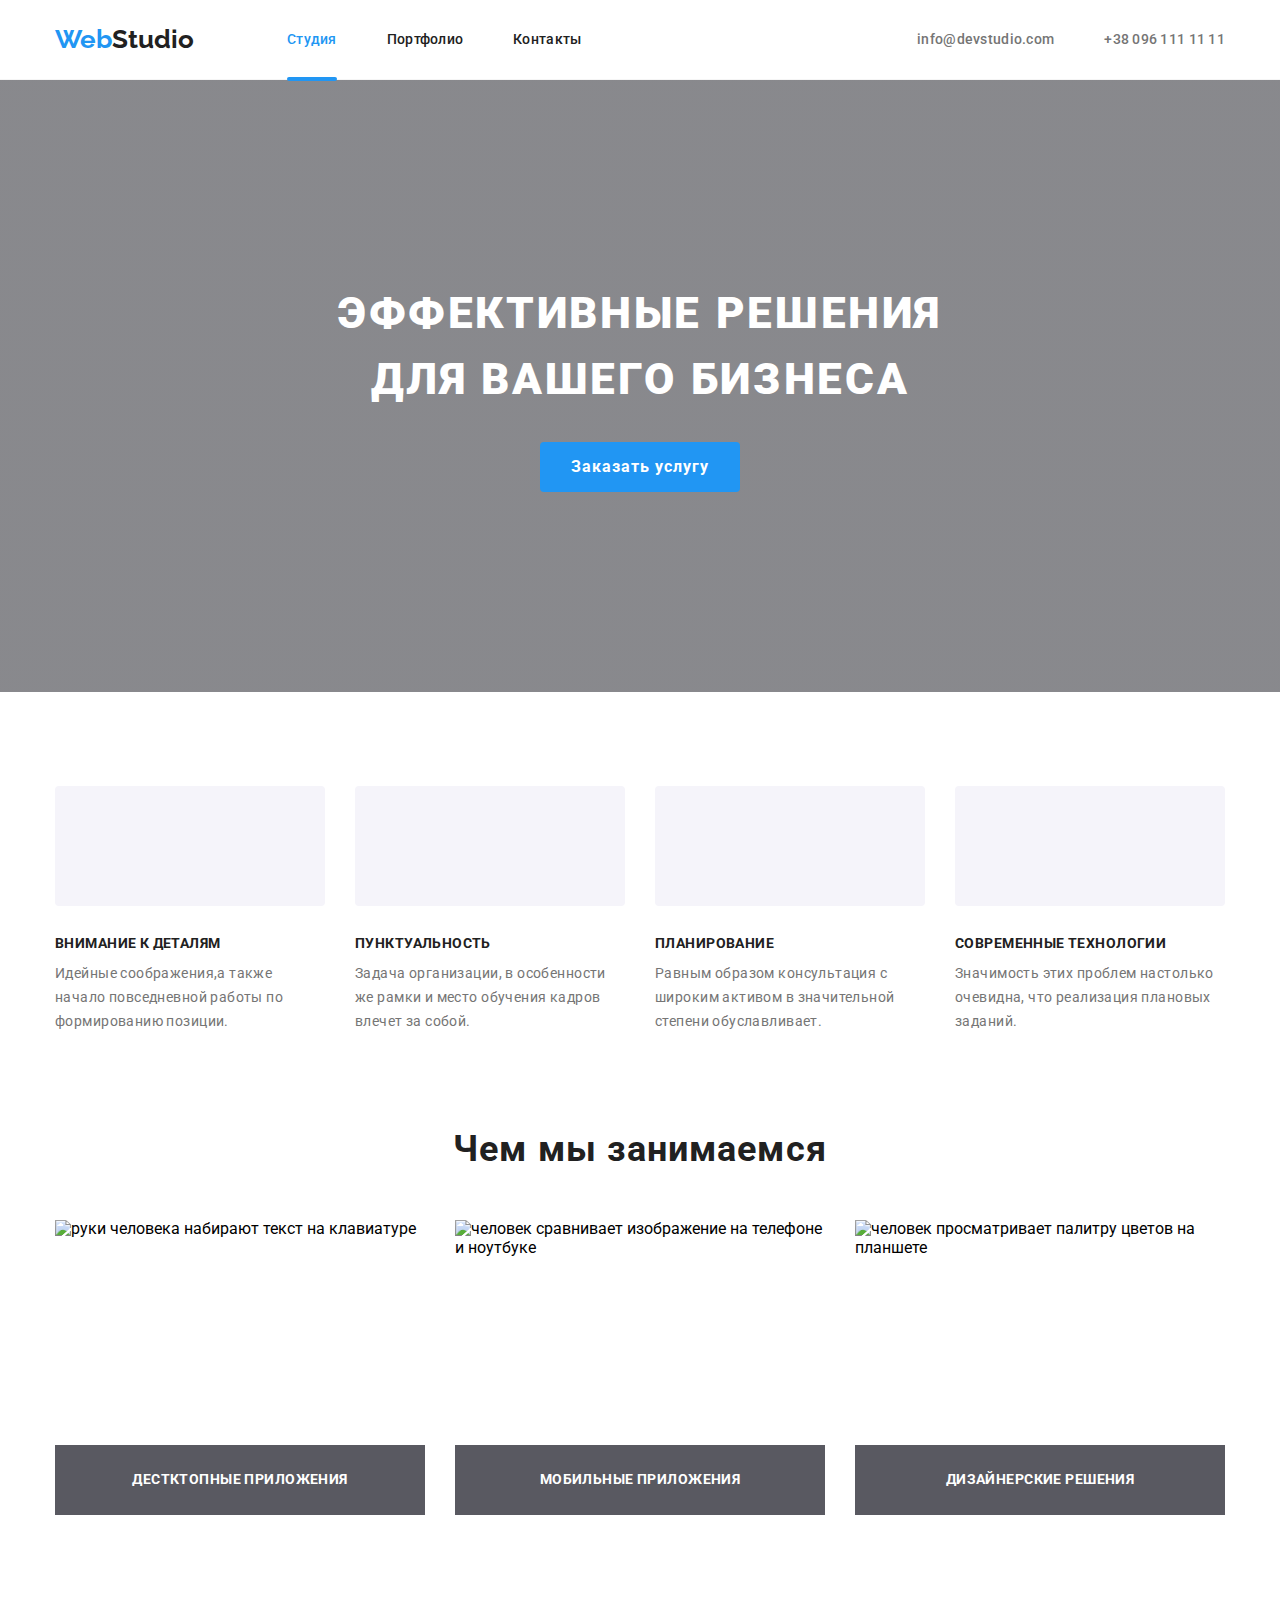
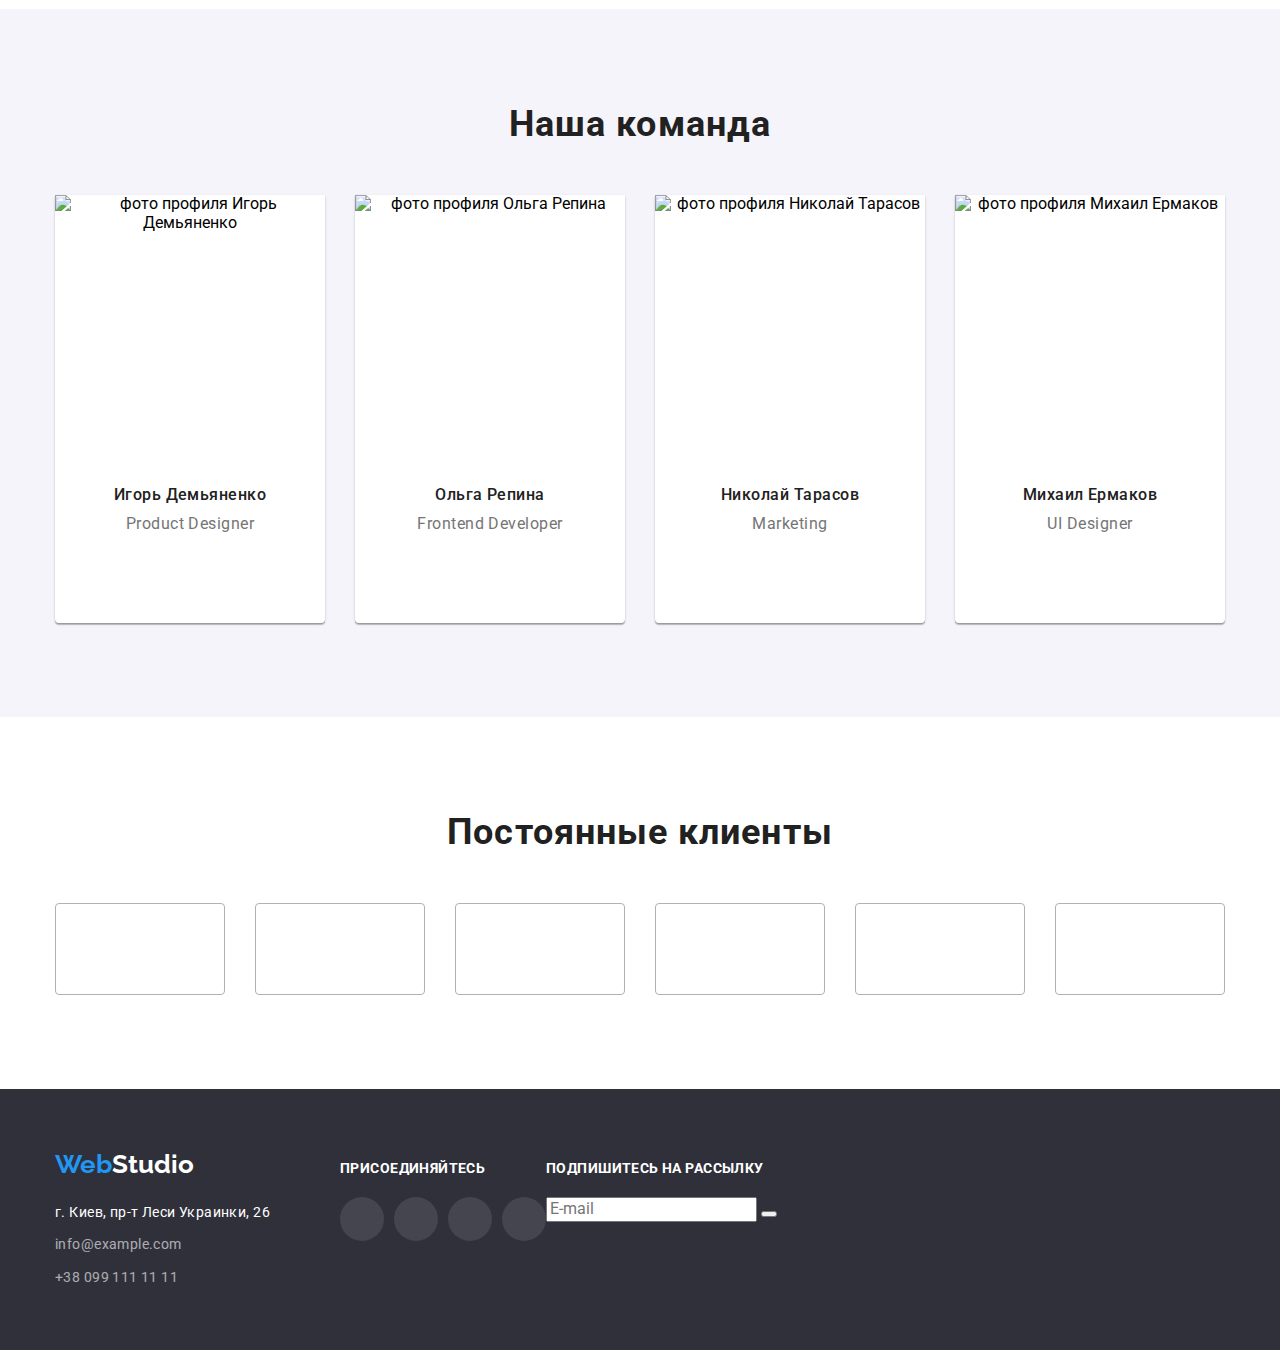
==== index.html @ eb4921fe "Update index & portfolio regarding mentors remarks" ====
<!DOCTYPE html>
<html lang="ru">
  <head>
    <meta charset="UTF-8" />
    <meta http-equiv="X-UA-Compatible" content="IE=edge" />
    <meta name="viewport" content="width=device-width, initial-scale=1.0" />
    <title>WebStudio</title>
    <link rel="preconnect" href="https://fonts.googleapis.com" />
    <link rel="preconnect" href="https://fonts.gstatic.com" crossorigin />
    <link
      href="https://fonts.googleapis.com/css2?family=Raleway:wght@700&family=Roboto:wght@400;500;700;900&display=swap"
      rel="stylesheet"
    />
    <link
      rel="stylesheet"
      href="https://cdn.jsdelivr.net/npm/modern-normalize@1.1.0/modern-normalize.min.css"
    />
    <link rel="stylesheet" href="./css/styles.css" />
  </head>
  <body>
    <header class="page-header">
      <div class="container page-header-container">
        <nav class="page-nav">
          <a class="link logo" href="" lang="en"> <span class="logo-part">Web</span>Studio</a>
          <ul class="list menu">
            <li class="menu-item">
              <a class="link menu-link menu-link-current" href="./index.html">Студия</a>
            </li>
            <li class="menu-item">
              <a class="link menu-link" href="./portfolio.html">Портфолио</a>
            </li>
            <li class="menu-item">
              <a class="link menu-link" href="#contacts">Контакты</a>
            </li>
          </ul>
        </nav>
        <ul class="list contact-header">
          <li class="contact-item-list">
            <a class="link contact-item" href="mailto:info@devstudio.com">
              <svg class="contact-item-icon" width="16" height="12">
                <use href="./images/sprite.svg#icon-envelope"></use>
              </svg>
              info@devstudio.com
            </a>
          </li>
          <li class="contact-item-list">
            <a class="link contact-item" href="tel:+380961111111">
              <svg class="contact-item-icon" width="10" height="16">
                <use href="./images/sprite.svg#icon-smartphone"></use>
              </svg>
              +38 096 111 11 11
            </a>
          </li>
        </ul>
      </div>
    </header>
    <main>
      <!--=====================HERO section=================================== -->
      <section class="hero-section">
        <div class="container">
          <h1 class="page-title">Эффективные решения для вашего бизнеса</h1>
          <button class="hero-button" type="button" data-modal-open>Заказать услугу</button>
        </div>
      </section>
      <!--================= advantages section =============================== -->
      <section class="advantages-section section" id="studio">
        <div class="container">
          <h2 lang="uk" class="visually-hidden">Наші переваги</h2>
          <ul class="advantages-list list">
            <li class="advantages-item">
              <div class="advantages-item-container">
                <svg class="advantages-item-icon">
                  <use href="./images/sprite.svg#icon-antenna-1"></use>
                </svg>
              </div>
              <h3 class="advantages-name">Внимание к деталям</h3>
              <p class="advantages-descrp">
                Идейные соображения,а также начало повседневной работы по формированию позиции.
              </p>
            </li>
            <li class="advantages-item">
              <div class="advantages-item-container">
                <svg class="advantages-item-icon">
                  <use href="./images/sprite.svg#icon-clock-1"></use>
                </svg>
              </div>
              <h3 class="advantages-name">Пунктуальность</h3>
              <p class="advantages-descrp">
                Задача организации, в особенности же рамки и место обучения кадров влечет за собой.
              </p>
            </li>
            <li class="advantages-item">
              <div class="advantages-item-container">
                <svg class="advantages-item-icon">
                  <use href="./images/sprite.svg#icon-diagram-1"></use>
                </svg>
              </div>
              <h3 class="advantages-name">Планирование</h3>
              <p class="advantages-descrp">
                Равным образом консультация с широким активом в значительной степени обуславливает.
              </p>
            </li>
            <li class="advantages-item">
              <div class="advantages-item-container">
                <svg class="advantages-item-icon">
                  <use href="./images/sprite.svg#icon-astronaut-1"></use>
                </svg>
              </div>
              <h3 class="advantages-name">Современные технологии</h3>
              <p class="advantages-descrp">
                Значимость этих проблем настолько очевидна, что реализация плановых заданий.
              </p>
            </li>
          </ul>
        </div>
      </section>
      <!--============================= occupation section ===========================-->
      <section class="occupation-section">
        <div class="container">
          <h2 class="subtitle">Чем мы занимаемся</h2>
          <ul class="occupation-list list">
            <li class="occupation-item">
              <img
                class="occupation-img"
                src="./images/img-1.jpg"
                alt="руки человека набирают текст на клавиатуре"
                width="370"
                height="295"
              />
              <h3 class="occupation-name">дестктопные приложения</h3>
            </li>
            <li class="occupation-item">
              <img
                class="occupation-img"
                src="./images/img-2.jpg"
                alt="человек сравнивает изображение на телефоне и ноутбуке"
                width="370"
                height="295"
              />
              <h3 class="occupation-name">мобильные приложения</h3>
            </li>
            <li class="occupation-item">
              <img
                class="occupation-img"
                src="./images/img-3.jpg"
                alt="человек просматривает палитру цветов на планшете"
                width="370"
                height="295"
              />
              <h3 class="occupation-name">дизайнерские решения</h3>
            </li>
          </ul>
        </div>
      </section>
      <!--==============================team section ==============================-->
      <section class="team-section section">
        <div class="container">
          <h2 class="subtitle">Наша команда</h2>
          <ul class="team-list list">
            <li class="team-item">
              <img
                class="team-image"
                src="./images/igor_demyanenko_profile_photo.jpg"
                alt="фото профиля Игорь Демьяненко"
                width="270"
                height="260"
              />
              <div class="subtitle-container">
                <h3 class="colleagues-name">Игорь Демьяненко</h3>
                <p class="card-title" lang="en">Product Designer</p>
                <ul class="social-list list">
                  <li class="social-list-item">
                    <a href="" class="social-list-link">
                      <svg class="social-list-icon">
                        <use href="./images/sprite.svg#icon-instagram"></use>
                      </svg>
                    </a>
                  </li>
                  <li class="social-list-item">
                    <a href="" class="social-list-link">
                      <svg class="social-list-icon">
                        <use href="./images/sprite.svg#icon-twitter"></use>
                      </svg>
                    </a>
                  </li>
                  <li class="social-list-item">
                    <a href="" class="social-list-link">
                      <svg class="social-list-icon">
                        <use href="./images/sprite.svg#icon-facebook"></use>
                      </svg>
                    </a>
                  </li>
                  <li class="social-list-item">
                    <a href="" class="social-list-link">
                      <svg class="social-list-icon">
                        <use href="./images/sprite.svg#icon-linkedin"></use>
                      </svg>
                    </a>
                  </li>
                </ul>
              </div>
            </li>
            <li class="team-item">
              <img
                class="team-image"
                src="./images/olga_repina_profile_photo.jpg"
                alt="фото профиля Ольга Репина"
                width="270"
                height="260"
              />
              <div class="subtitle-container">
                <h3 class="colleagues-name">Ольга Репина</h3>
                <p class="card-title" lang="en">Frontend Developer</p>
                <ul class="social-list list">
                  <li class="social-list-item">
                    <a href="" class="social-list-link">
                      <svg class="social-list-icon">
                        <use href="./images/sprite.svg#icon-instagram"></use>
                      </svg>
                    </a>
                  </li>
                  <li class="social-list-item">
                    <a href="" class="social-list-link">
                      <svg class="social-list-icon">
                        <use href="./images/sprite.svg#icon-twitter"></use>
                      </svg>
                    </a>
                  </li>
                  <li class="social-list-item">
                    <a href="" class="social-list-link">
                      <svg class="social-list-icon">
                        <use href="./images/sprite.svg#icon-facebook"></use>
                      </svg>
                    </a>
                  </li>
                  <li class="social-list-item">
                    <a href="" class="social-list-link">
                      <svg class="social-list-icon">
                        <use href="./images/sprite.svg#icon-linkedin"></use>
                      </svg>
                    </a>
                  </li>
                </ul>
              </div>
            </li>
            <li class="team-item">
              <img
                class="team-image"
                src="./images/nikolayi_tarasov_profile_photo.jpg"
                alt="фото профиля Николай Тарасов"
                width="270"
                height="260"
              />
              <div class="subtitle-container">
                <h3 class="colleagues-name">Николай Тарасов</h3>
                <p class="card-title" lang="en">Marketing</p>
                <ul class="social-list list">
                  <li class="social-list-item">
                    <a href="" class="social-list-link">
                      <svg class="social-list-icon">
                        <use href="./images/sprite.svg#icon-instagram"></use>
                      </svg>
                    </a>
                  </li>
                  <li class="social-list-item">
                    <a href="" class="social-list-link">
                      <svg class="social-list-icon">
                        <use href="./images/sprite.svg#icon-twitter"></use>
                      </svg>
                    </a>
                  </li>
                  <li class="social-list-item">
                    <a href="" class="social-list-link">
                      <svg class="social-list-icon">
                        <use href="./images/sprite.svg#icon-facebook"></use>
                      </svg>
                    </a>
                  </li>
                  <li class="social-list-item">
                    <a href="" class="social-list-link">
                      <svg class="social-list-icon">
                        <use href="./images/sprite.svg#icon-linkedin"></use>
                      </svg>
                    </a>
                  </li>
                </ul>
              </div>
            </li>
            <li class="team-item">
              <img
                class="team-image"
                src="./images/michail_ermakov_profile_photo.jpg"
                alt="фото профиля Михаил Ермаков"
                width="270"
                height="260"
              />
              <div class="subtitle-container">
                <h3 class="colleagues-name">Михаил Ермаков</h3>
                <p class="card-title" lang="en">UI Designer</p>
                <ul class="social-list list">
                  <li class="social-list-item">
                    <a href="" class="social-list-link">
                      <svg class="social-list-icon">
                        <use href="./images/sprite.svg#icon-instagram"></use>
                      </svg>
                    </a>
                  </li>
                  <li class="social-list-item">
                    <a href="" class="social-list-link">
                      <svg class="social-list-icon">
                        <use href="./images/sprite.svg#icon-twitter"></use>
                      </svg>
                    </a>
                  </li>
                  <li class="social-list-item">
                    <a href="" class="social-list-link">
                      <svg class="social-list-icon">
                        <use href="./images/sprite.svg#icon-facebook"></use>
                      </svg>
                    </a>
                  </li>
                  <li class="social-list-item">
                    <a href="" class="social-list-link">
                      <svg class="social-list-icon">
                        <use href="./images/sprite.svg#icon-linkedin"></use>
                      </svg>
                    </a>
                  </li>
                </ul>
              </div>
            </li>
          </ul>
        </div>
      </section>
      <!--============================= CLIENTS SECTION ============================== -->
      <section class="clients-section section">
        <div class="container">
          <h2 class="subtitle">Постоянные клиенты</h2>
          <ul class="clients-list list">
            <li class="clients-list-item">
              <a href="" class="clients-list-link">
                <svg class="clients-list-icon">
                  <use href="./images/sprite.svg#icon-logo-client-1"></use>
                </svg>
              </a>
            </li>
            <li class="clients-list-item">
              <a href="" class="clients-list-link">
                <svg class="clients-list-icon">
                  <use href="./images/sprite.svg#icon-logo-client-2"></use>
                </svg>
              </a>
            </li>
            <li class="clients-list-item">
              <a href="" class="clients-list-link">
                <svg class="clients-list-icon">
                  <use href="./images/sprite.svg#icon-logo-client-3"></use>
                </svg>
              </a>
            </li>
            <li class="clients-list-item">
              <a href="" class="clients-list-link">
                <svg class="clients-list-icon">
                  <use href="./images/sprite.svg#icon-logo-client-4"></use>
                </svg>
              </a>
            </li>
            <li class="clients-list-item">
              <a href="" class="clients-list-link">
                <svg class="clients-list-icon">
                  <use href="./images/sprite.svg#icon-logo-client-5"></use>
                </svg>
              </a>
            </li>
            <li class="clients-list-item">
              <a href="" class="clients-list-link">
                <svg class="clients-list-icon">
                  <use href="./images/sprite.svg#icon-logo-client-6"></use>
                </svg>
              </a>
            </li>
          </ul>
        </div>
      </section>
    </main>
    <!-- FOOTER -->
    <footer class="page-footer">
      <div class="container footer-container">
        <div class="footer-container-adress">
          <a class="link logo-footer" href="" lang="en">
            <span class="logo-part">Web</span>Studio</a
          >
          <address class="contacts" id="contacts">
            <ul class="contact-footer list">
              <li class="contact-item">
                <a
                  class="contact-address link"
                  href="https://goo.gl/maps/2nvCJboYjxiyjbgM6"
                  target="_blank"
                  rel="noopener noreferrer"
                  >г. Киев, пр-т Леси Украинки, 26</a
                >
              </li>
              <li class="contact-item">
                <a class="contact-link link" href="mailto:info@example.com">info@example.com</a>
              </li>
              <li class="contact-item">
                <a class="contact-link link" href="tel:+380991111111">+38 099 111 11 11</a>
              </li>
            </ul>
          </address>
        </div>
        <div>
          <h3 class="title-social-list">Присоединяйтесь</h3>
          <ul class="social-list list">
            <li class="social-list-item">
              <a href="" class="social-list-link social-list-link-footer">
                <svg class="social-list-icon social-list-icon-footer">
                  <use href="./images/sprite.svg#icon-instagram"></use>
                </svg>
              </a>
            </li>
            <li class="social-list-item">
              <a href="" class="social-list-link social-list-link-footer">
                <svg class="social-list-icon social-list-icon-footer">
                  <use href="./images/sprite.svg#icon-twitter"></use>
                </svg>
              </a>
            </li>
            <li class="social-list-item">
              <a href="" class="social-list-link social-list-link-footer">
                <svg class="social-list-icon social-list-icon-footer">
                  <use href="./images/sprite.svg#icon-facebook"></use>
                </svg>
              </a>
            </li>
            <li class="social-list-item">
              <a href="" class="social-list-link social-list-link-footer">
                <svg class="social-list-icon social-list-icon-footer">
                  <use href="./images/sprite.svg#icon-linkedin"></use>
                </svg>
              </a>
            </li>
          </ul>
        </div>
        <div class="footer-container-subscr" role="group" aria-labelledby="email-subscription">
          <form>
            <p class="footer-subscr-title title-social-list">Подпишитесь на рассылку</p>
            <input class="footer-subscr-input" type="email" placeholder="E-mail" />
            <button type="submit" class="footer-subscr-button"></button>
          </form>
        </div>
      </div>
    </footer>
    <div class="backdrop is-hidden" data-modal>
      <div class="modal">
        <button type="button" class="modal-close-button" data-modal-close>
          <svg class="modal-close-icon" width="18px" height="18px">
            <use href="./images/sprite.svg#icon-close-black"></use>
          </svg>
        </button>
      </div>
    </div>
    <script src="./js/modal.js"></script>
  </body>
</html>
---- css/styles.css ----
:root {
  --primary-font: 'Roboto', sans-serif;
  --secondary-font: 'Raleway', sans-serif;
  --main-text-color-dark-theme: #ffffff;
  --main-text-color-white-theme: #212121;
  --secondary-text-color-white-theme: #757575;
  --accent-color: #2196f3;
  --main-background-color: #2f303a;
  --transition-duration-and-func: 250ms cubic-bezier(0.4, 0, 0.2, 1);
}
h1,
h2,
h3,
h4,
p {
  margin-top: 0;
  margin-bottom: 0;
}
ul,
ol {
  margin-top: 0;
  margin-bottom: 0;
  padding-left: 0;
}
img {
  display: block;
}
.list {
  list-style: none;
}

.link {
  text-decoration: none;
}

body {
  font-family: var(--primary-font);
}
button {
  cursor: pointer;
}
.container {
  width: 1200px;
  margin-left: auto;
  margin-right: auto;
  padding-left: 15px;
  padding-right: 15px;
}
.visually-hidden {
  position: absolute;
  width: 1px;
  height: 1px;
  margin: -1px;
  border: 0;
  padding: 0;
  white-space: nowrap;
  clip-path: inset(100%);
  clip: rect(0 0 0 0);
  overflow: hidden;
}
/* test git */
/* ===================== COMPONENTS =====================  */
.subtitle {
  text-align: center;
  margin-bottom: 50px;
  font-weight: 700;
  font-size: 36px;
  line-height: 1.17;
  letter-spacing: 0.03em;
  color: var(--main-text-color-white-theme);
}
.card-title {
  margin-bottom: 16px;
  font-size: 16px;
  line-height: 1.19;
  letter-spacing: 0.03em;
  color: var(--secondary-text-color-white-theme);
}
.section {
  padding-top: 94px;
  padding-bottom: 94px;
}
/* ======================/COMPONENTS =====================*/

/* =======================HEADER ===========================  */
.page-header {
  padding-top: 24px;
  padding-bottom: 24px;
  border-bottom: 1px solid #ececec83;
}

.page-header-container {
  display: flex;
  align-items: center;
  justify-content: space-between;
}
.page-nav {
  display: flex;
  align-items: center;
}
.menu {
  display: flex;
  align-items: center;
}

.menu-item:not(:last-child) {
  margin-right: 50px;
}

.menu-link-current::after {
  position: absolute;
  left: 0;
  bottom: -33px;
  display: block;
  content: '';
  width: 100%;
  height: 4px;
  background: var(--accent-color);
  border-radius: 2px;
}

.logo {
  margin-right: 93px;
  font-family: var(--secondary-font);
  font-weight: 700;
  font-size: 26px;
  line-height: 1.2;
  color: var(--main-text-color-white-theme);
}
.logo-part {
  color: var(--accent-color);
  font-weight: 700;
  font-size: 26px;
  line-height: 1.2;
}
.menu-link {
  position: relative;
  display: block;
  font-weight: 500;
  font-size: 14px;
  line-height: 1.14;
  letter-spacing: 0.02em;
  color: var(--main-text-color-white-theme);
  transition: color var(--transition-duration-and-func);
}
.menu-link-current {
  color: var(--accent-color);
}
.menu-link:hover,
.menu-link:focus {
  color: var(--accent-color);
}

.contact-header {
  display: flex;
  align-items: flex-end;
  font-weight: 500;
  font-size: 14px;
  line-height: 1.14;
  letter-spacing: 0.02em;
  color: var(--secondary-text-color-white-theme);
}
.contact-item {
  display: flex;
  align-items: center;
  transition: color var(--transition-duration-and-func);
}
.contact-item-icon {
  margin-right: 10px;
  fill: var(--secondary-text-color-white-theme);
  transition: fill var(--transition-duration-and-func);
}
.contact-item:hover .contact-item-icon,
.contact-item:focus .contact-item-icon {
  fill: var(--accent-color);
}

.contact-item-list:last-child {
  margin-left: 30px;
}
.contact-item {
  color: inherit;
}
.contact-item:hover,
.contact-item:focus {
  color: var(--accent-color);
}
/*======================== /HEADER==========================  */

/* =========================MAIN============================ */
/* hero section */
.hero-section {
  padding-top: 200px;
  padding-bottom: 200px;
  background-image: linear-gradient(rgba(47, 48, 58, 0.4), rgba(47, 48, 58, 0.4)),
    url('../images/hero/bg.jpg');
  background-color: #c4c4c4;
  background-size: cover;
  background-position: 50% 50%;
  background-repeat: no-repeat;
  max-width: 1600px;
  margin-left: auto;
  margin-right: auto;
}

.hero-button {
  padding-top: 10px;
  padding-right: 22px;
  padding-bottom: 10px;
  padding-left: 22px;
  min-width: 200px;
  border-radius: 4px;
  border: none;
  display: block;
  margin-left: auto;
  margin-right: auto;
  margin-top: 30px;
  font-weight: 700;
  font-size: 16px;
  line-height: 1.88;
  letter-spacing: 0.06em;
  color: var(--main-text-color-dark-theme);
  background-color: var(--accent-color);
}

/* advantages section */
.advantages-list {
  display: flex;
  align-items: center;
  justify-content: space-between;
}
.advantages-item-container {
  display: flex;
  justify-content: center;
  align-items: center;
  height: 120px;
  background-color: #f5f4fa;
  border-radius: 4px;
  border: none;
  margin-bottom: 30px;
}

.advantages-item-icon {
  width: 70px;
  height: 70px;
}
.page-title {
  width: 700px;
  margin-left: auto;
  margin-right: auto;
  font-weight: 900;
  font-size: 44px;
  line-height: 1.5;
  text-align: center;
  letter-spacing: 0.06em;
  text-transform: uppercase;
  color: var(--main-text-color-dark-theme);
  /* adding background color in order to see the words on the page */
}

.advantages-item:not(:last-child) {
  margin-right: 30px;
}

.advantages-name {
  margin-bottom: 10px;
  font-weight: 700;
  font-size: 14px;
  line-height: 1.14;
  letter-spacing: 0.03em;
  text-transform: uppercase;
  color: var(--main-text-color-white-theme);
}
.advantages-descrp {
  min-width: 270px;
  font-size: 14px;
  line-height: 1.71;
  letter-spacing: 0.03em;
  color: var(--secondary-text-color-white-theme);
}
/* ocupation list */
.occupation-section {
  padding-bottom: 94px;
}
.occupation-img {
  max-width: 100%;
  height: auto;
}
.occupation-item {
  position: relative;
  display: block;
}

.occupation-list {
  display: flex;
  justify-content: space-between;
}
.occupation-name-container {
  position: absolute;
}
.occupation-name {
  position: absolute;
  display: flex;
  justify-content: center;
  align-items: center;
  left: 0;
  bottom: 0;
  width: 100%;
  height: 70px;
  font-weight: 700;
  font-size: 14px;
  line-height: 1.14;
  letter-spacing: 0.03em;
  text-transform: uppercase;
  color: var(--main-text-color-dark-theme);
  background-color: rgba(47, 48, 58, 0.8);
}
/* team section */
.team-section {
  background-color: #f5f4fa;
}

.team-list {
  display: flex;
  justify-content: space-between;
}
.subtitle-container {
  padding-top: 30px;
  padding-bottom: 30px;
}
.colleagues-name {
  margin-bottom: 10px;
  font-weight: 500;
  font-size: 16px;
  line-height: 1.19;
  letter-spacing: 0.03em;
  color: var(--main-text-color-white-theme);
}
.team-item {
  background-color: #fff;
  text-align: center;
  box-shadow: 0px 1px 3px rgba(0, 0, 0, 0.12), 0px 1px 1px rgba(0, 0, 0, 0.14),
    0px 2px 1px rgba(0, 0, 0, 0.2);
  border-radius: 0px 0px 4px 4px;
}

.social-list {
  display: flex;
  justify-content: center;
  gap: 10px;
}
.social-list-link {
  display: flex;
  justify-content: center;
  align-items: center;
  width: 44px;
  height: 44px;
  border-radius: 50%;
  background-color: #fff;
  transition: background-color var(--transition-duration-and-func);
}

.social-list-link:hover,
.social-list-link:focus {
  background-color: var(--accent-color);
}
.social-list-icon {
  fill: #afb1b8;
  width: 20px;
  height: 20px;
  transition: fill var(--transition-duration-and-func);
}
.social-list-link:hover .social-list-icon,
.social-list-link:focus .social-list-icon {
  fill: #fff;
}
/* CLIENTS SECTION */

.clients-list {
  display: flex;
  justify-content: space-between;
}

.clients-list-link {
  display: flex;
  justify-content: center;
  align-items: center;
  width: 170px;
  height: 92px;
  border: 1px solid #afb1b8;
  border-radius: 4px;
  transition: border-color var(--transition-duration-and-func);
}
.clients-list-icon {
  fill: #afb1b8;
  width: 106px;
  height: 60px;
  transition: fill var(--transition-duration-and-func);
}
.clients-list-link:hover .clients-list-icon,
.clients-list-link:focus .clients-list-icon {
  fill: var(--accent-color);
}
.clients-list-link:hover,
.clients-list-link:focus {
  border-color: var(--accent-color);
}
/*=====================================/ main ======================================*/
/* ====================================footer====================================== */
.footer-container {
  display: flex;
  align-items: baseline;
}
.footer-container-adress {
  margin-right: 70px;
}
.page-footer {
  background-color: #2f303a;
  padding-top: 60px;
  padding-bottom: 60px;
}
.logo-footer {
  font-family: var(--secondary-font);
  font-weight: 700;
  font-size: 26px;
  line-height: 1.2;
  color: var(--main-text-color-dark-theme);
}
.contacts {
  font-style: normal;
  margin-top: 20px;
}
.contact-item:not(:last-child) {
  margin-bottom: 9px;
}

.contact-footer {
  font-size: 14px;
  line-height: 1.7;
  letter-spacing: 0.03em;
  color: var(--main-text-color-dark-theme);
}
.contact-address {
  color: inherit;
}
.contact-link {
  color: inherit;
  opacity: 60%;
}
.social-list-link-footer {
  background-color: rgba(255, 255, 255, 0.1);
}
.social-list-icon-footer {
  fill: #fff;
}
.title-social-list {
  margin-bottom: 20px;
  font-weight: 700;
  font-size: 14px;
  line-height: 1.14;
  letter-spacing: 0.03em;
  text-transform: uppercase;
  color: var(--main-text-color-dark-theme);
}
.footer-social-list {
  display: block;
  justify-content: ;
}

/* ===================================/footer===================================== */
/* portfolio */
.button-works-list {
  display: flex;
  justify-content: center;
  gap: 8px;
  margin-bottom: 50px;
}

.portfolio-list {
  display: flex;
  flex-wrap: wrap;
  gap: 30px;
}
.portfolio-container {
  padding-left: 24px;
  padding-right: 24px;
  padding-top: 20px;
  padding-bottom: 20px;
  border-bottom: 1px solid #eeeeee;
  border-left: 1px solid #eeeeee;
  border-right: 1px solid #eeeeee;
  background-color: #ffffff;
}
.works-button {
  padding-top: 6px;
  padding-right: 22px;
  padding-bottom: 6px;
  padding-left: 22px;
  border-radius: 4px;
  border: none;
  font-weight: 500;
  font-size: 16px;
  line-height: 1.62;
  letter-spacing: 0.03em;
  background-color: #f5f4fa;
  color: var(--main-text-color-white-theme);
  transition: background-color var(--transition-duration-and-func),
    color var(--transition-duration-and-func), box-shadow var(--transition-duration-and-func);
}
.card-title-portfolio {
  font-size: 16px;
  line-height: 1.19;
  letter-spacing: 0.03em;
  color: var(--secondary-text-color-white-theme);
}
.works-button:hover,
.works-button:focus {
  background-color: var(--accent-color);
  color: var(--main-text-color-dark-theme);
  box-shadow: 0px 4px 4px rgba(0, 0, 0, 0.25);
}
.portfolio-item {
  display: block;
}
.portfolio-link {
  display: block;
  max-width: 370px;
  background-color: #ffffff;
  transition: box-shadow var(--transition-duration-and-func);
}
.portfolio-list-container {
  position: relative;
  overflow: hidden;
}
.portfolio-overlay {
  position: absolute;
  top: 0;
  left: 0;
  overflow: auto;
  transform: translate(0, 100%);
  transition: transform var(--transition-duration-and-func);
  display: block;
  width: 100%;
  height: 100%;
  padding-top: 63px;
  padding-right: 24px;
  padding-bottom: 63px;
  padding-left: 24px;
  background-color: rgba(33, 150, 243, 0.9);
  font-weight: 400;
  font-size: 18px;
  line-height: 1.56;
  letter-spacing: 0.03em;
  color: var(--main-text-color-dark-theme);
}
.portfolio-link:hover .portfolio-overlay,
.portfolio-link:focus .portfolio-overlay {
  transform: translate(0, 0);
}
.portfolio-title {
  margin-bottom: 4px;
  font-weight: 700;
  font-size: 18px;
  line-height: 2;
  letter-spacing: 0.06em;
  color: var(--main-text-color-white-theme);
}

.portfolio-link:hover,
.portfolio-link:focus {
  box-shadow: 0px 1px 1px rgba(0, 0, 0, 0.12), 0px 4px 4px rgba(0, 0, 0, 0.06),
    1px 4px 6px rgba(0, 0, 0, 0.16);
}
/* ==================SUBSCRIPTION================ */
.footer-subscr-title {
}
/* =================MODAL WINDOW================= */
.backdrop {
  position: fixed;
  top: 0;
  left: 0;
  z-index: 100;
  width: 100%;
  height: 100%;
  background-color: rgba(0, 0, 0, 0.2);
  transition: opacity var(--transition-duration-and-func),
    visibility var(--transition-duration-and-func);
}
.modal {
  position: absolute;
  top: 50%;
  left: 50%;
  transform: translate(-50%, -50%);
  width: 528px;
  height: 581px;
  background-color: #ffffff;
}
.backdrop.is-hidden {
  opacity: 0;
  visibility: hidden;
  pointer-events: none;
}
.modal-close-button {
  position: absolute;
  top: 8px;
  right: 8px;
  display: flex;
  justify-content: center;
  align-items: center;
  background-color: transparent;
  border: 1px solid rgba(0, 0, 0, 0.1);
  width: 30px;
  height: 30px;
  border-radius: 50%;
}
/* =================/MODAL WINOW================== */
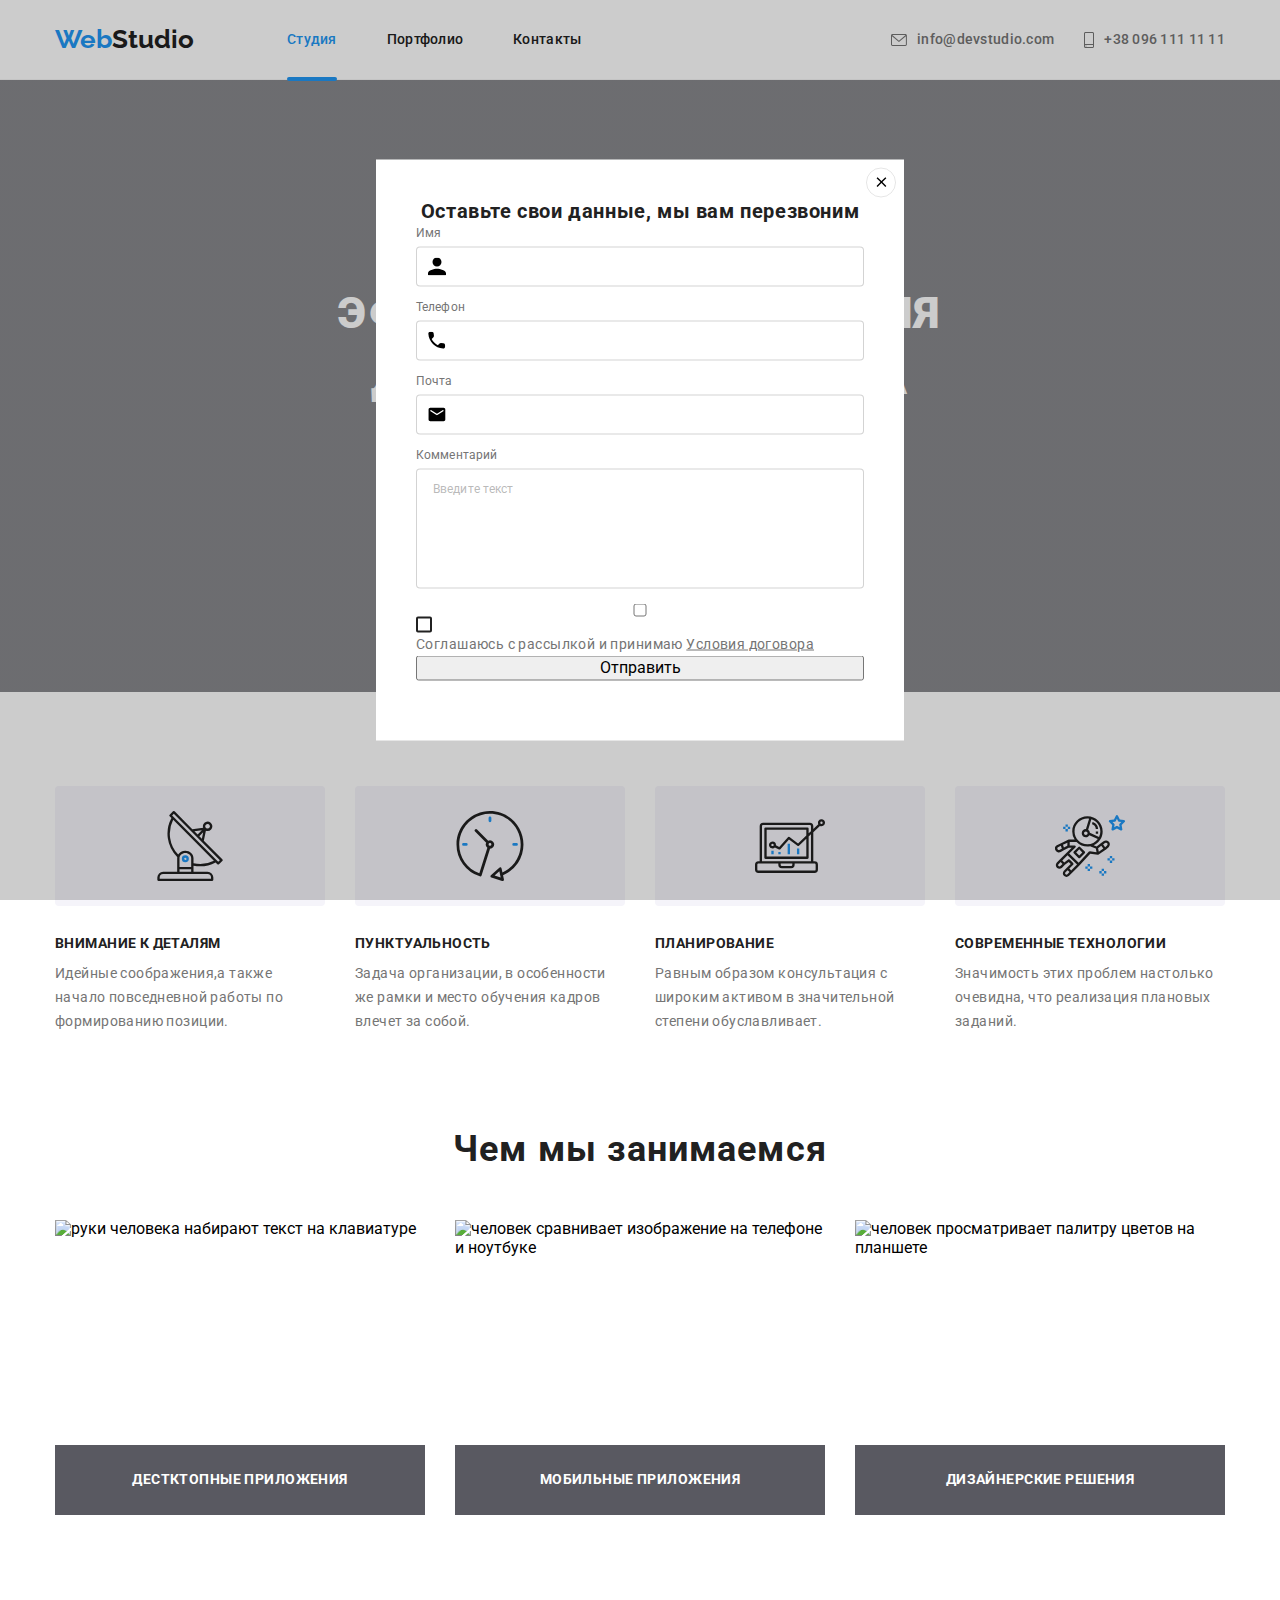
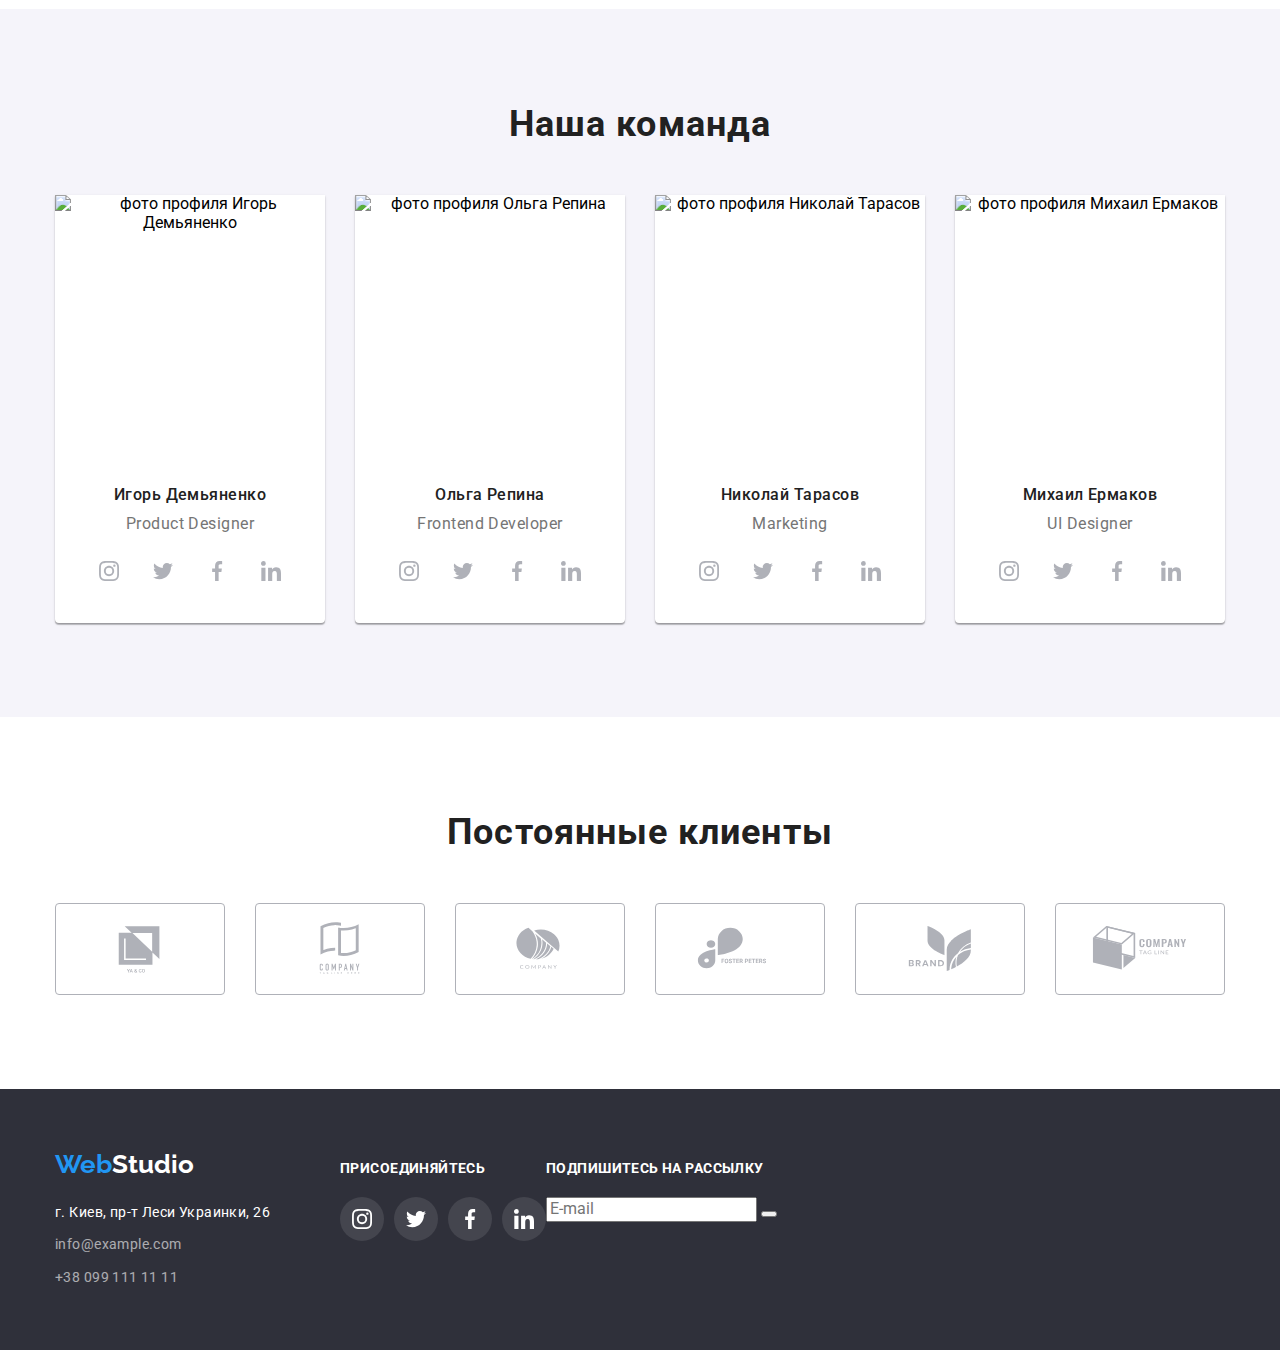
==== commit 77a6a5c1: "add modal form html & css" ====
--- a/index.html
+++ b/index.html
@@ -452,13 +452,75 @@
         </div>
       </div>
     </footer>
-    <div class="backdrop is-hidden" data-modal>
+    <!-- MODAL WINDOW -->
+    <div class="backdrop" data-modal>
       <div class="modal">
         <button type="button" class="modal-close-button" data-modal-close>
           <svg class="modal-close-icon" width="18px" height="18px">
             <use href="./images/sprite.svg#icon-close-black"></use>
           </svg>
         </button>
+        <p class="modal-form-title">Оставьте свои данные, мы вам перезвоним</p>
+        <form class="modal-form">
+          <label for="" class="modal-form-label">
+            <span class="modal-form-label-name">Имя</span>
+            <span class="modal-form-input-container">
+              <input
+                type="text"
+                class="modal-form-input"
+                name="user_name"
+                pattern="[a-zA-Zа-яА-Я]+"
+                minlength="2"
+              />
+              <svg class="modal-form-icon" width="18px" height="18px">
+                <use href="./images/sprite.svg#icon-user-name"></use>
+              </svg>
+            </span>
+          </label>
+          <label for="" class="modal-form-label">
+            <span class="modal-form-label-name">Телефон</span>
+            <span class="modal-form-input-container">
+              <input
+                type="tel"
+                name="user_phone_number"
+                class="modal-form-input"
+                pattern="[0-9]{3}-[0-9]{3}-[0-9]{2}-[0-9]{2}"
+                title="xxx-xxx-xx-xx"
+              />
+              <svg class="modal-form-icon" width="18px" height="18px">
+                <use href="./images/sprite.svg#icon-user-phone"></use>
+              </svg>
+            </span>
+          </label>
+          <label for="" class="modal-form-label">
+            <span class="modal-form-label-name">Почта</span>
+            <span class="modal-form-input-container">
+              <input
+                type="email"
+                name="user_email"
+                class="modal-form-input"
+                pattern="[a-z0-9._%+-]+@[a-z0-9.-]+\.[a-z]{2,}$"
+              />
+              <svg class="modal-form-icon" width="18px" height="18px">
+                <use href="./images/sprite.svg#icon-user-mail"></use>
+              </svg>
+            </span>
+          </label>
+          <label class="modal-form-label">
+            <span class="modal-form-label-name">Комментарий</span>
+            <textarea
+              class="modal-form-comments"
+              name="user-massage"
+              placeholder="Введите текст"
+            ></textarea>
+          </label>
+          <input id="user-policy" type="checkbox" name="user-policy" class="modal-form-check" />
+          <label for="user-policy" class="modal-form-descr">
+            <span>Соглашаюсь с рассылкой и принимаю</span>
+            <a class="modal-form-contract-descr" href="">Условия договора</a>
+          </label>
+          <button type="submit" class="modal-form-submit">Отправить</button>
+        </form>
       </div>
     </div>
     <script src="./js/modal.js"></script>
--- a/css/styles.css
+++ b/css/styles.css
@@ -588,6 +588,7 @@
 }
 .modal {
   position: absolute;
+  padding: 40px;
   top: 50%;
   left: 50%;
   transform: translate(-50%, -50%);
@@ -613,4 +614,112 @@
   height: 30px;
   border-radius: 50%;
 }
+
 /* =================/MODAL WINOW================== */
+/* =================MODAL FORM==================== */
+.modal-form {
+  display: flex;
+  flex-direction: column;
+}
+.modal-form-title {
+  font-weight: 700;
+  font-size: 20px;
+  line-height: 1.15;
+  text-align: center;
+  letter-spacing: 0.03em;
+  color: #212121;
+}
+.modal-form-input {
+  width: 100%;
+  height: 40px;
+  padding-left: 42px;
+  border: 1px solid rgba(33, 33, 33, 0.2);
+  border-radius: 4px;
+  transition: border-color var(--transition-duration-and-func);
+}
+.modal-form-label-name {
+  display: block;
+  margin-bottom: 4px;
+  font-weight: 400;
+  font-size: 12px;
+  line-height: 1.67;
+  letter-spacing: 0.01em;
+  color: #757575;
+}
+.modal-form-label {
+  margin-bottom: 10px;
+}
+.modal-form-icon {
+  position: absolute;
+  top: 50%;
+  left: 12px;
+  transform: translate(0, -50%);
+  transition: fill var(--transition-duration-and-func);
+}
+.modal-form-input-container {
+  position: relative;
+  display: block;
+}
+.modal-form-input:focus {
+  outline: none;
+  border-color: var(--accent-color);
+}
+.modal-form-input:focus + .modal-form-icon {
+  fill: var(--accent-color);
+}
+.modal-form-comments {
+  width: 100%;
+  height: 120px;
+  resize: none;
+  padding: 12px 16px;
+  border: 1px solid rgba(33, 33, 33, 0.2);
+  border-radius: 4px;
+  transition: border-color var(--transition-duration-and-func);
+}
+.modal-form-comments:focus {
+  outline: none;
+  border-color: var(--accent-color);
+}
+.modal-form-comments::placeholder {
+  font-style: normal;
+  font-weight: 400;
+  font-size: 12px;
+  line-height: 1.17;
+  letter-spacing: 0.01em;
+  color: rgba(117, 117, 117, 0.5);
+}
+.modal-form-descr::before {
+  content: '';
+  display: block;
+  width: 16px;
+  height: 16px;
+  border: solid 2px;
+  border-radius: 2px;
+  border-color: #212121;
+  cursor: pointer;
+}
+.modal-form-check:checked + .modal-form-descr::before {
+  background-color: var(--accent-color);
+  border-color: var(--accent-color);
+  background-image: url(../images/modal/check.svg);
+  background-repeat: no-repeat;
+  background-size: contain;
+  background-position: 50% 50%;
+}
+.modal-form-check:focus + .modal-form-descr::before {
+  background-color: var(--accent-color);
+  border-color: var(--accent-color);
+  /* background-image: url(../images/modal/check.svg);
+  background-repeat: no-repeat;
+  background-size: contain;
+  background-position: 50% 50%; */
+}
+.modal-form-descr,
+.modal-form-contract-descr {
+  font-weight: 400;
+  font-size: 14px;
+  line-height: 1.71;
+  letter-spacing: 0.03em;
+  color: #757575;
+}
+/* =================/MODAL FORM==================== */ ;
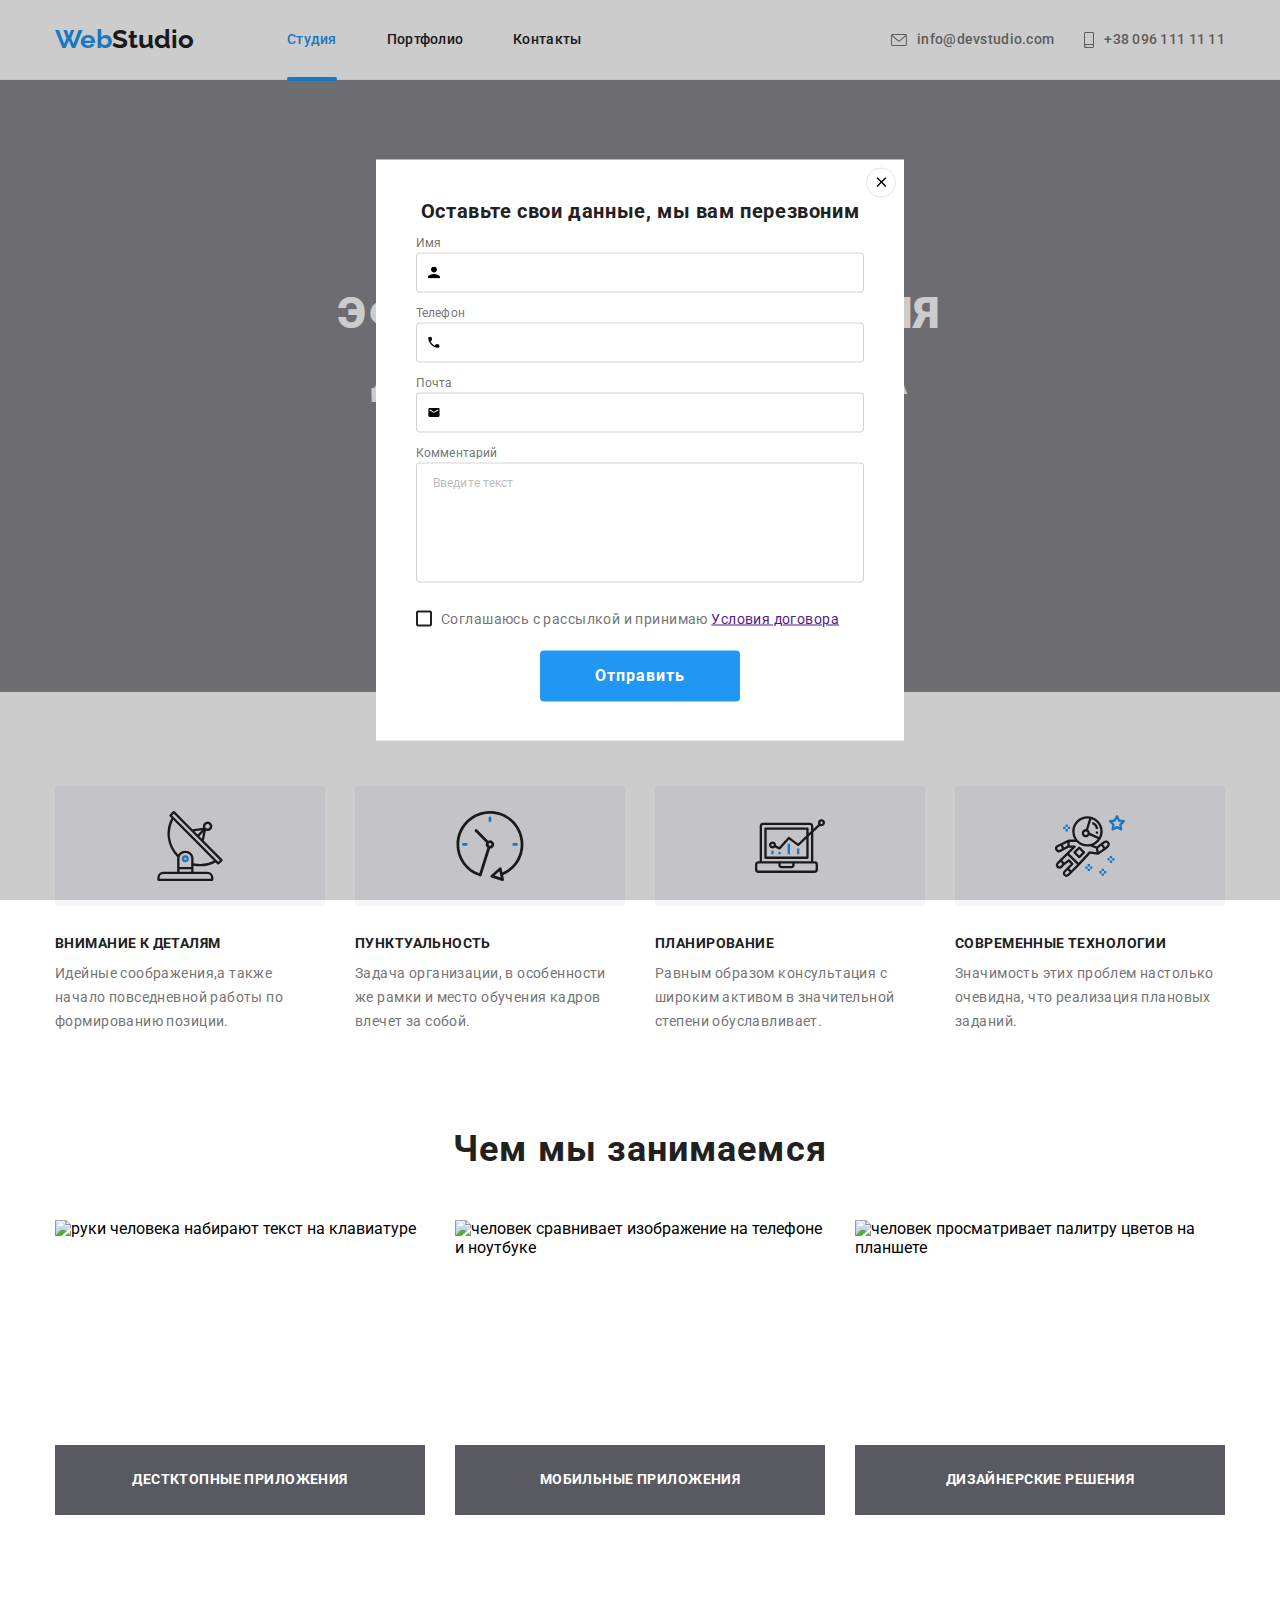
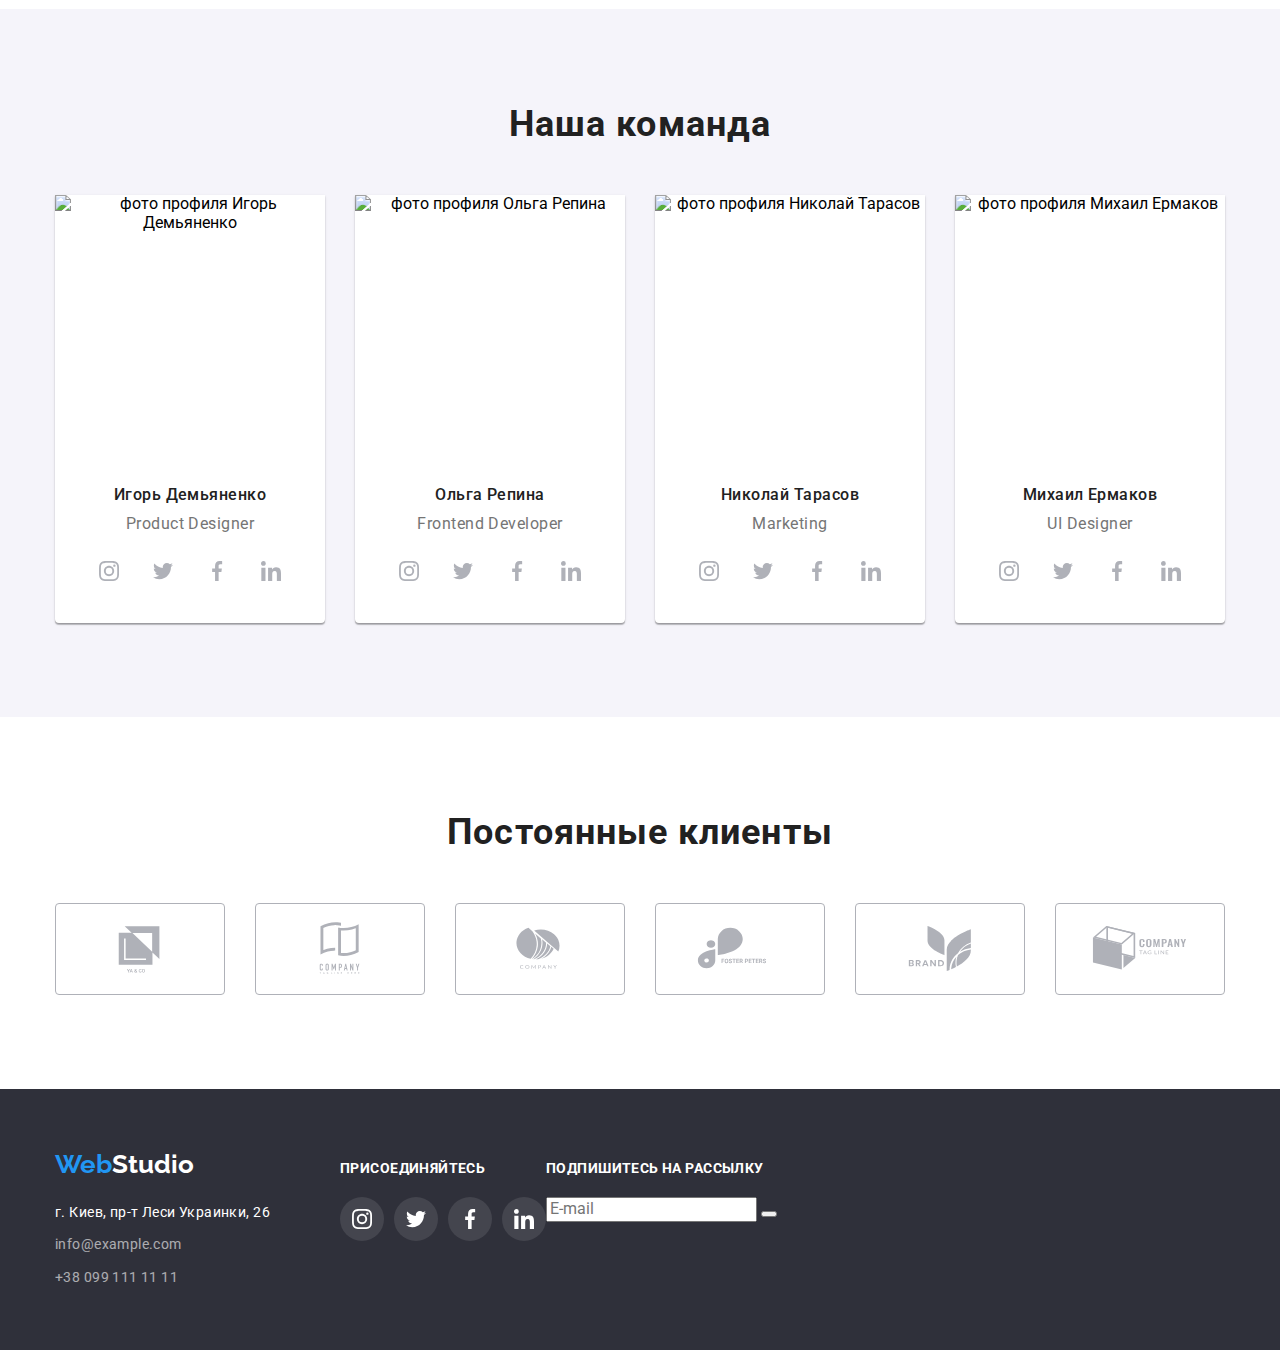
==== commit 91636cfc: "update styles for modal window" ====
--- a/index.html
+++ b/index.html
@@ -472,7 +472,7 @@
                 pattern="[a-zA-Zа-яА-Я]+"
                 minlength="2"
               />
-              <svg class="modal-form-icon" width="18px" height="18px">
+              <svg class="modal-form-icon" width="12px" height="12px">
                 <use href="./images/sprite.svg#icon-user-name"></use>
               </svg>
             </span>
@@ -487,7 +487,7 @@
                 pattern="[0-9]{3}-[0-9]{3}-[0-9]{2}-[0-9]{2}"
                 title="xxx-xxx-xx-xx"
               />
-              <svg class="modal-form-icon" width="18px" height="18px">
+              <svg class="modal-form-icon" width="12px" height="12px">
                 <use href="./images/sprite.svg#icon-user-phone"></use>
               </svg>
             </span>
@@ -501,7 +501,7 @@
                 class="modal-form-input"
                 pattern="[a-z0-9._%+-]+@[a-z0-9.-]+\.[a-z]{2,}$"
               />
-              <svg class="modal-form-icon" width="18px" height="18px">
+              <svg class="modal-form-icon" width="12px" height="12px">
                 <use href="./images/sprite.svg#icon-user-mail"></use>
               </svg>
             </span>
@@ -514,9 +514,14 @@
               placeholder="Введите текст"
             ></textarea>
           </label>
-          <input id="user-policy" type="checkbox" name="user-policy" class="modal-form-check" />
+          <input
+            id="user-policy"
+            type="checkbox"
+            name="user-policy"
+            class="modal-form-check visually-hidden"
+          />
           <label for="user-policy" class="modal-form-descr">
-            <span>Соглашаюсь с рассылкой и принимаю</span>
+            Соглашаюсь с рассылкой и принимаю&nbsp;
             <a class="modal-form-contract-descr" href="">Условия договора</a>
           </label>
           <button type="submit" class="modal-form-submit">Отправить</button>
--- a/css/styles.css
+++ b/css/styles.css
@@ -613,6 +613,11 @@
   width: 30px;
   height: 30px;
   border-radius: 50%;
+  transition: fill var(--transition-duration-and-func);
+}
+.modal-close-button:hover,
+.modal-close-button:focus {
+  fill: var(--accent-color);
 }
 
 /* =================/MODAL WINOW================== */
@@ -622,6 +627,7 @@
   flex-direction: column;
 }
 .modal-form-title {
+  margin-bottom: 10px;
   font-weight: 700;
   font-size: 20px;
   line-height: 1.15;
@@ -639,7 +645,6 @@
 }
 .modal-form-label-name {
   display: block;
-  margin-bottom: 4px;
   font-weight: 400;
   font-size: 12px;
   line-height: 1.67;
@@ -691,6 +696,7 @@
 .modal-form-descr::before {
   content: '';
   display: block;
+  margin-right: 9px;
   width: 16px;
   height: 16px;
   border: solid 2px;
@@ -709,17 +715,43 @@
 .modal-form-check:focus + .modal-form-descr::before {
   background-color: var(--accent-color);
   border-color: var(--accent-color);
-  /* background-image: url(../images/modal/check.svg);
+  background-image: url(../images/modal/check.svg);
   background-repeat: no-repeat;
   background-size: contain;
-  background-position: 50% 50%; */
-}
-.modal-form-descr,
-.modal-form-contract-descr {
+  background-position: 50% 50%;
+}
+.modal-form-descr {
+  display: flex;
+  align-items: center;
+  margin-top: 10px;
+  margin-bottom: 20px;
   font-weight: 400;
   font-size: 14px;
   line-height: 1.71;
   letter-spacing: 0.03em;
   color: #757575;
 }
+.modal-form-submit {
+  align-self: center;
+  padding-top: 10px;
+  padding-right: 22px;
+  padding-bottom: 10px;
+  padding-left: 22px;
+  min-width: 200px;
+  border-radius: 4px;
+  border: none;
+  display: block;
+  font-weight: 700;
+  font-size: 16px;
+  line-height: 1.88;
+  letter-spacing: 0.06em;
+  color: var(--main-text-color-dark-theme);
+  background-color: var(--accent-color);
+  transition: box-shadow var(--transition-duration-and-func);
+}
+
+.modal-form-submit:hover,
+.modal-form-submit:focus {
+  box-shadow: 0px 4px 4px rgba(0, 0, 0, 0.15);
+}
 /* =================/MODAL FORM==================== */ ;
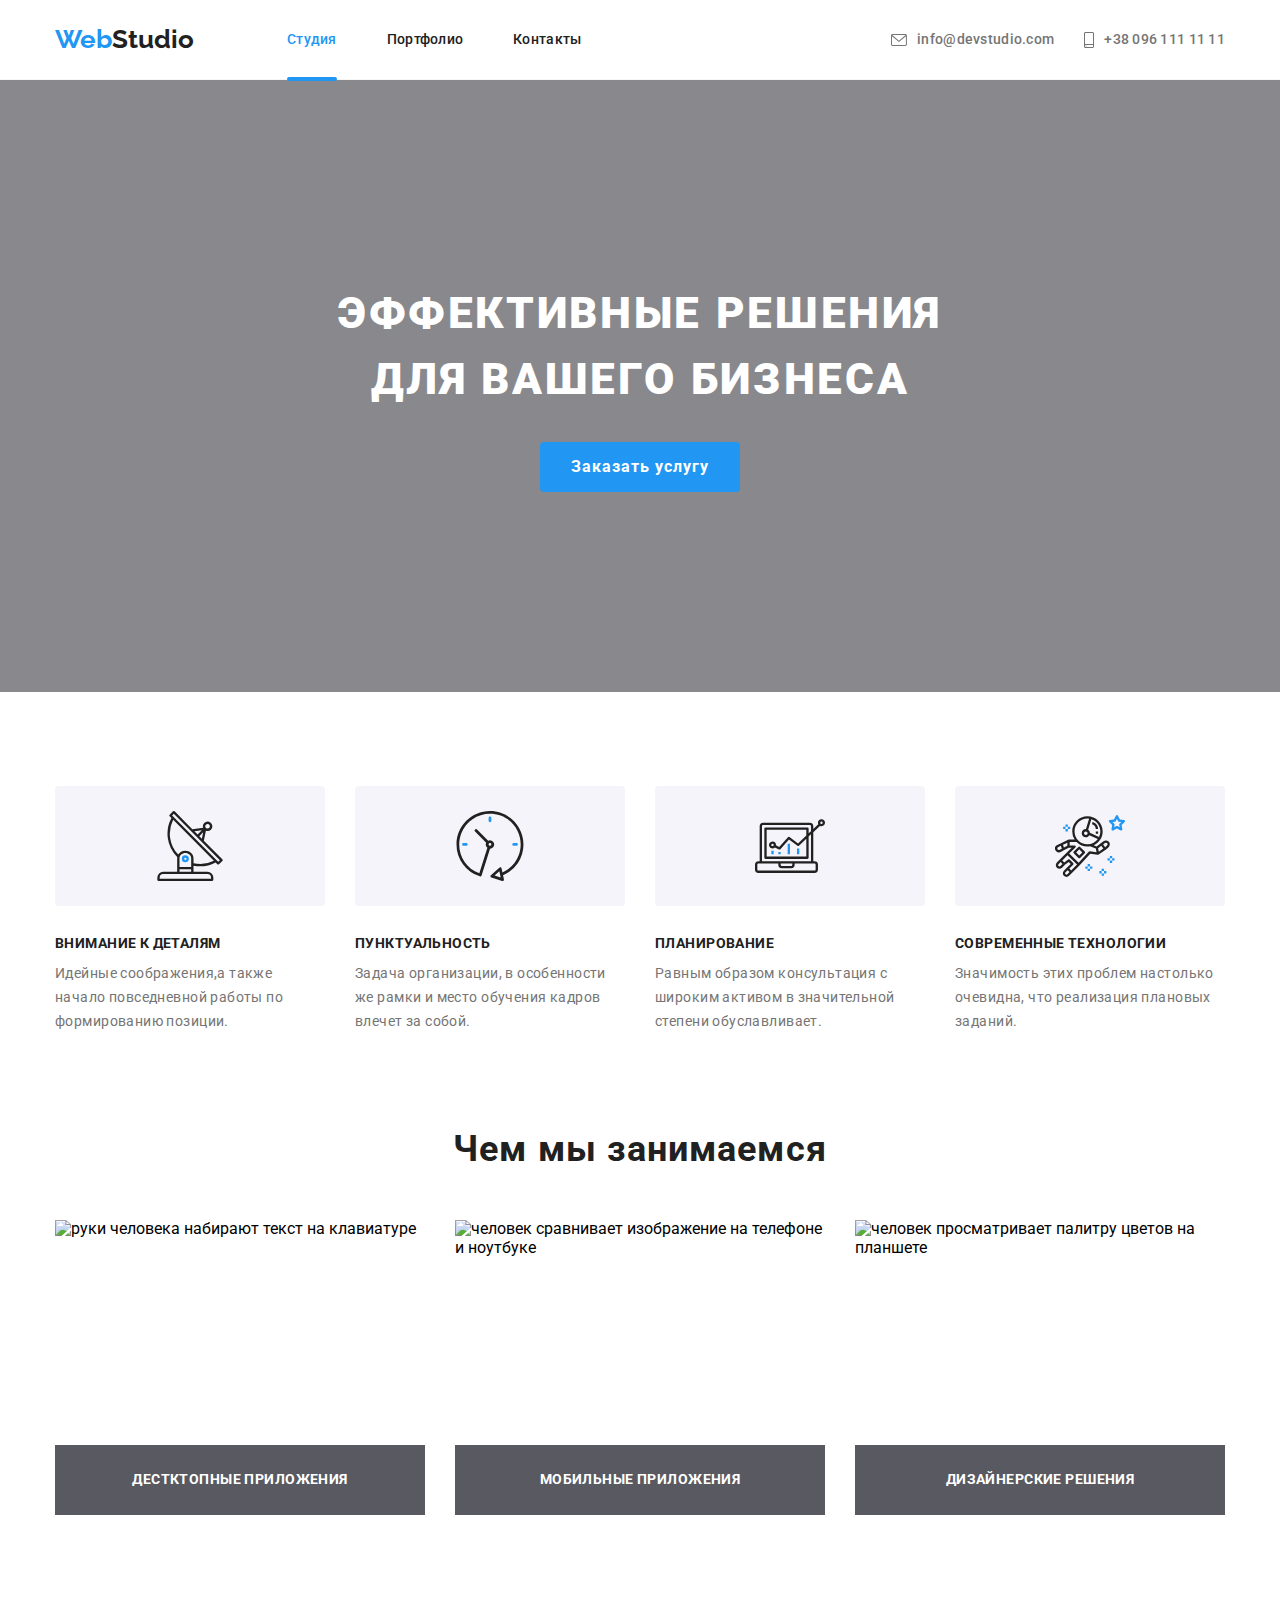
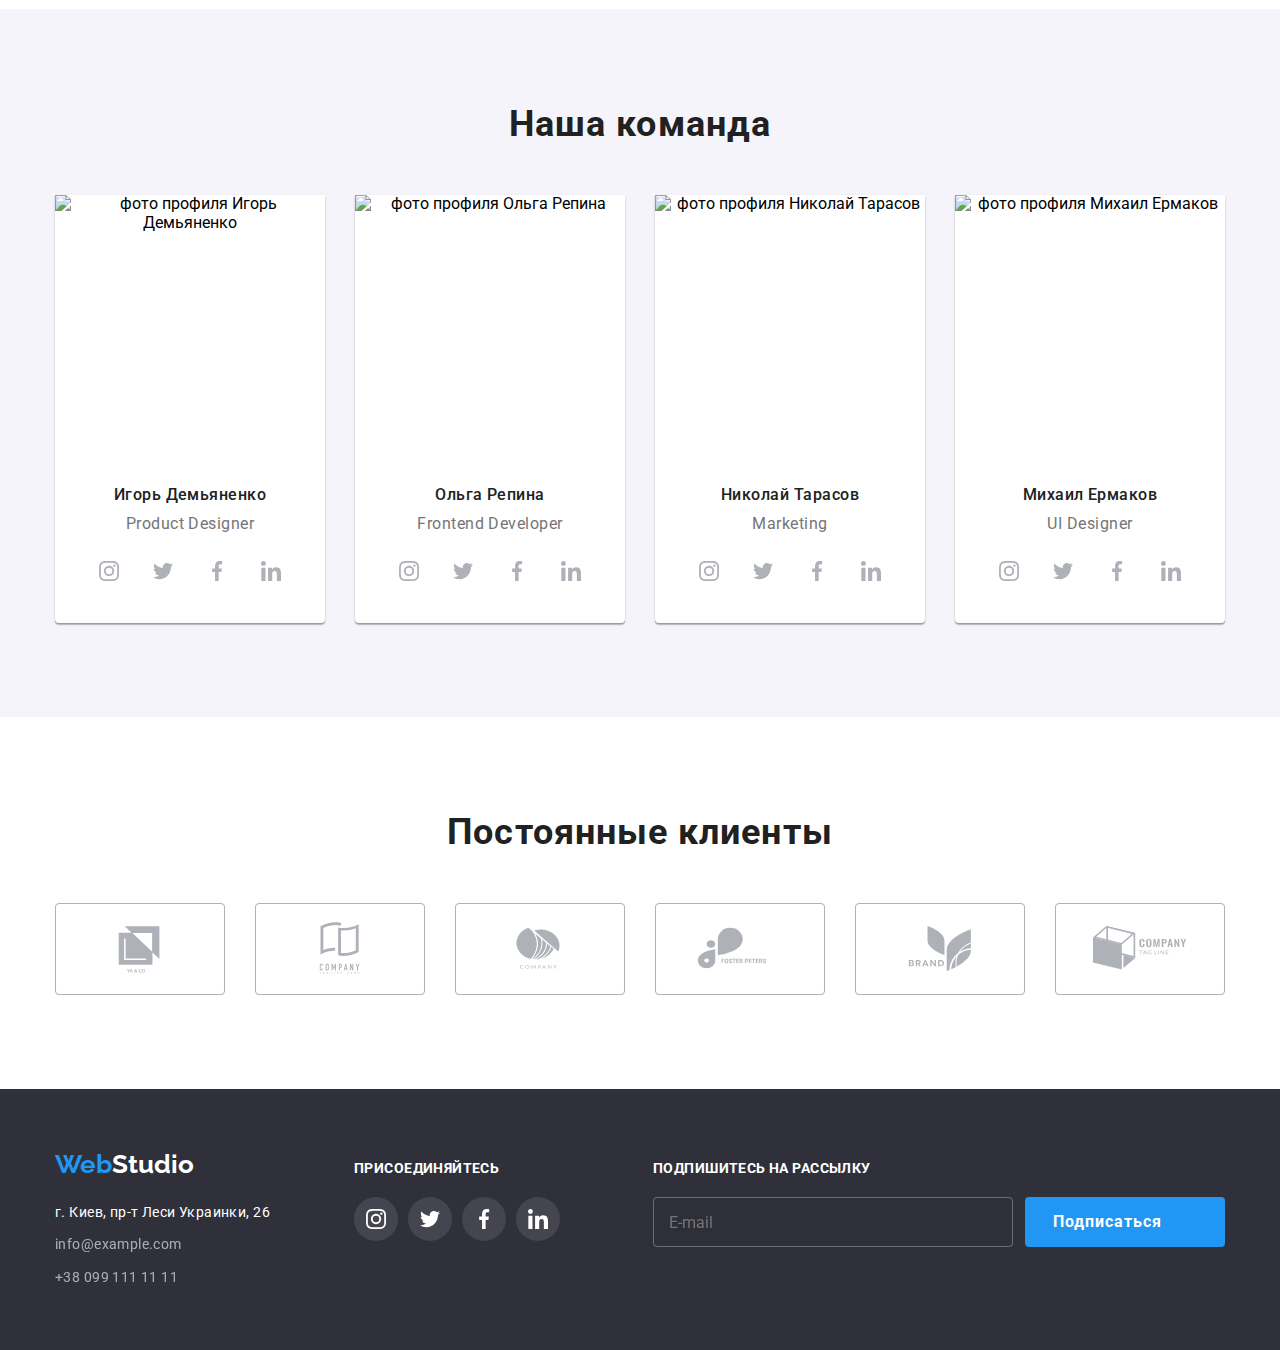
==== commit cc73e6d4: "add sass architecture" ====
--- a/index.html
+++ b/index.html
@@ -16,6 +16,7 @@
       href="https://cdn.jsdelivr.net/npm/modern-normalize@1.1.0/modern-normalize.min.css"
     />
     <link rel="stylesheet" href="./css/styles.css" />
+    <link rel="stylesheet" href="./css/main.min.css" />
   </head>
   <body>
     <header class="page-header">
@@ -410,7 +411,7 @@
             </ul>
           </address>
         </div>
-        <div>
+        <div class="footer-container-social-links">
           <h3 class="title-social-list">Присоединяйтесь</h3>
           <ul class="social-list list">
             <li class="social-list-item">
@@ -444,16 +445,31 @@
           </ul>
         </div>
         <div class="footer-container-subscr" role="group" aria-labelledby="email-subscription">
-          <form>
-            <p class="footer-subscr-title title-social-list">Подпишитесь на рассылку</p>
-            <input class="footer-subscr-input" type="email" placeholder="E-mail" />
-            <button type="submit" class="footer-subscr-button"></button>
+          <p id="email-subscription" class="footer-subscr-title title-social-list">
+            Подпишитесь на рассылку
+          </p>
+          <form class="footer-form">
+            <input
+              class="footer-subscr-input"
+              type="email"
+              placeholder="E-mail"
+              name="user-email"
+              pattern="[a-z0-9._%+-]+@[a-z0-9.-]+\.[a-z]{2,}$"
+            />
+            <button type="submit" class="footer-subscr-button">
+              <span class="footer-button-wrapper">
+                <span class="footer-subscr-name">Подписаться</span>
+                <svg class="footer-subscr-icon" width="24px" height="24px">
+                  <use href="./images/sprite.svg#icon-send"></use>
+                </svg>
+              </span>
+            </button>
           </form>
         </div>
       </div>
     </footer>
     <!-- MODAL WINDOW -->
-    <div class="backdrop" data-modal>
+    <div class="backdrop is-hidden" data-modal>
       <div class="modal">
         <button type="button" class="modal-close-button" data-modal-close>
           <svg class="modal-close-icon" width="18px" height="18px">
@@ -462,7 +478,7 @@
         </button>
         <p class="modal-form-title">Оставьте свои данные, мы вам перезвоним</p>
         <form class="modal-form">
-          <label for="" class="modal-form-label">
+          <label class="modal-form-label">
             <span class="modal-form-label-name">Имя</span>
             <span class="modal-form-input-container">
               <input
@@ -477,7 +493,7 @@
               </svg>
             </span>
           </label>
-          <label for="" class="modal-form-label">
+          <label class="modal-form-label">
             <span class="modal-form-label-name">Телефон</span>
             <span class="modal-form-input-container">
               <input
@@ -492,7 +508,7 @@
               </svg>
             </span>
           </label>
-          <label for="" class="modal-form-label">
+          <label class="modal-form-label">
             <span class="modal-form-label-name">Почта</span>
             <span class="modal-form-input-container">
               <input
--- a/css/styles.css
+++ b/css/styles.css
@@ -1,13 +1,3 @@
-:root {
-  --primary-font: 'Roboto', sans-serif;
-  --secondary-font: 'Raleway', sans-serif;
-  --main-text-color-dark-theme: #ffffff;
-  --main-text-color-white-theme: #212121;
-  --secondary-text-color-white-theme: #757575;
-  --accent-color: #2196f3;
-  --main-background-color: #2f303a;
-  --transition-duration-and-func: 250ms cubic-bezier(0.4, 0, 0.2, 1);
-}
 h1,
 h2,
 h3,
@@ -410,8 +400,10 @@
 .footer-container {
   display: flex;
   align-items: baseline;
+  justify-content: space-between;
 }
 .footer-container-adress {
+  flex-grow: 1;
   margin-right: 70px;
 }
 .page-footer {
@@ -464,11 +456,38 @@
 }
 .footer-social-list {
   display: block;
-  justify-content: ;
-}
-
+}
+.footer-container-social-links {
+  margin-right: 93px;
+}
+.footer-subscr-input {
+  width: 360px;
+  height: 50px;
+  padding: 15px;
+  border: 1px solid rgba(255, 255, 255, 0.3);
+  filter: drop-shadow(0px 4px 4px rgba(0, 0, 0, 0.15));
+  border-radius: 4px;
+  background-color: transparent;
+  font-weight: 400;
+  font-size: 16px;
+  line-height: 1.25;
+  color: rgba(255, 255, 255, 0.6);
+  margin-right: 12px;
+}
+.footer-subscr-input:focus {
+  outline: none;
+}
+
+.footer-subscr-button {
+  width: 200px;
+  height: 50px;
+}
+.footer-form {
+  display: flex;
+  align-items: center;
+}
 /* ===================================/footer===================================== */
-/* portfolio */
+/* ==================================portfolio==================================== */
 .button-works-list {
   display: flex;
   justify-content: center;
@@ -509,7 +528,7 @@
 }
 .card-title-portfolio {
   font-size: 16px;
-  line-height: 1.19;
+  line-height: 1.88;
   letter-spacing: 0.03em;
   color: var(--secondary-text-color-white-theme);
 }
@@ -571,9 +590,7 @@
   box-shadow: 0px 1px 1px rgba(0, 0, 0, 0.12), 0px 4px 4px rgba(0, 0, 0, 0.06),
     1px 4px 6px rgba(0, 0, 0, 0.16);
 }
-/* ==================SUBSCRIPTION================ */
-.footer-subscr-title {
-}
+/* ==================================/portfolio==================================== */
 /* =================MODAL WINDOW================= */
 .backdrop {
   position: fixed;
@@ -619,7 +636,32 @@
 .modal-close-button:focus {
   fill: var(--accent-color);
 }
-
+.footer-subscr-button {
+  padding-top: 10px;
+  padding-right: 28px;
+  padding-bottom: 10px;
+  padding-left: 28px;
+  min-width: 200px;
+  border-radius: 4px;
+  border: none;
+  display: block;
+  font-weight: 700;
+  font-size: 16px;
+  line-height: 1.88;
+  letter-spacing: 0.06em;
+  color: var(--main-text-color-dark-theme);
+  background-color: var(--accent-color);
+  transition: box-shadow var(--transition-duration-and-func);
+}
+.footer-button-wrapper {
+  display: flex;
+  justify-content: space-between;
+  align-items: center;
+}
+.footer-subscr-name,
+.footer-subscr-icon {
+  display: block;
+}
 /* =================/MODAL WINOW================== */
 /* =================MODAL FORM==================== */
 .modal-form {
@@ -647,13 +689,15 @@
   display: block;
   font-weight: 400;
   font-size: 12px;
-  line-height: 1.67;
+  line-height: 1.17;
   letter-spacing: 0.01em;
   color: #757575;
-}
-.modal-form-label {
+  margin-bottom: 4px;
+}
+.modal-form-label:not(:nth-child(4)) {
   margin-bottom: 10px;
 }
+
 .modal-form-icon {
   position: absolute;
   top: 50%;
@@ -673,6 +717,7 @@
   fill: var(--accent-color);
 }
 .modal-form-comments {
+  display: block;
   width: 100%;
   height: 120px;
   resize: none;
@@ -713,18 +758,13 @@
   background-position: 50% 50%;
 }
 .modal-form-check:focus + .modal-form-descr::before {
-  background-color: var(--accent-color);
   border-color: var(--accent-color);
-  background-image: url(../images/modal/check.svg);
-  background-repeat: no-repeat;
-  background-size: contain;
-  background-position: 50% 50%;
 }
 .modal-form-descr {
   display: flex;
   align-items: center;
-  margin-top: 10px;
-  margin-bottom: 20px;
+  margin-top: 20px;
+  margin-bottom: 30px;
   font-weight: 400;
   font-size: 14px;
   line-height: 1.71;
@@ -754,4 +794,11 @@
 .modal-form-submit:focus {
   box-shadow: 0px 4px 4px rgba(0, 0, 0, 0.15);
 }
+.modal-form-contract-descr {
+  font-weight: 400;
+  font-size: 14px;
+  line-height: 1.71;
+  letter-spacing: 0.03em;
+  color: var(--accent-color);
+}
 /* =================/MODAL FORM==================== */ ;
--- a/css/main.min.css
+++ b/css/main.min.css
@@ -0,0 +1 @@
+:root{--primary-font: "Roboto", sans-serif;--secondary-font: "Raleway", sans-serif;--main-text-color-dark-theme: #ffffff;--main-text-color-white-theme: #212121;--secondary-text-color-white-theme: #757575;--accent-color: #2196f3;--main-background-color: #2f303a;--transition-duration-and-func: 250ms cubic-bezier(0.4, 0, 0.2, 1)}/*# sourceMappingURL=main.min.css.map */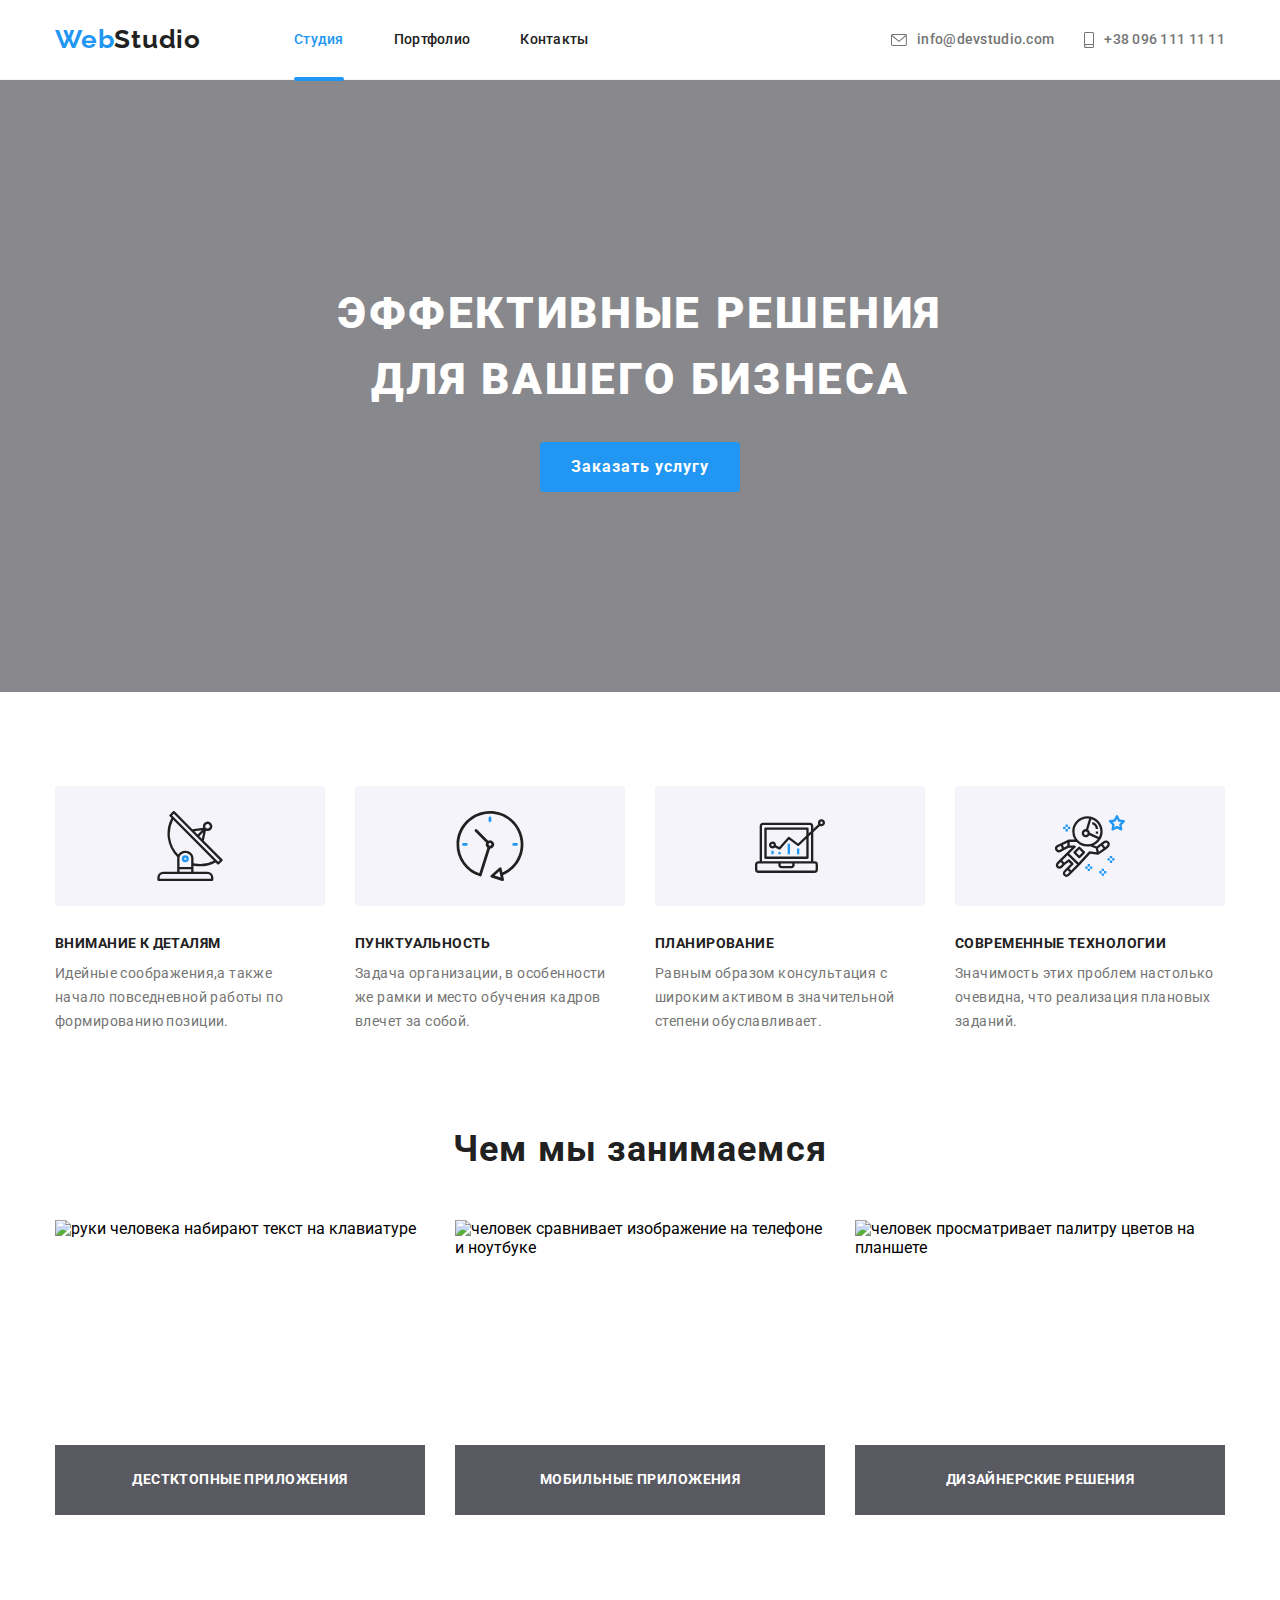
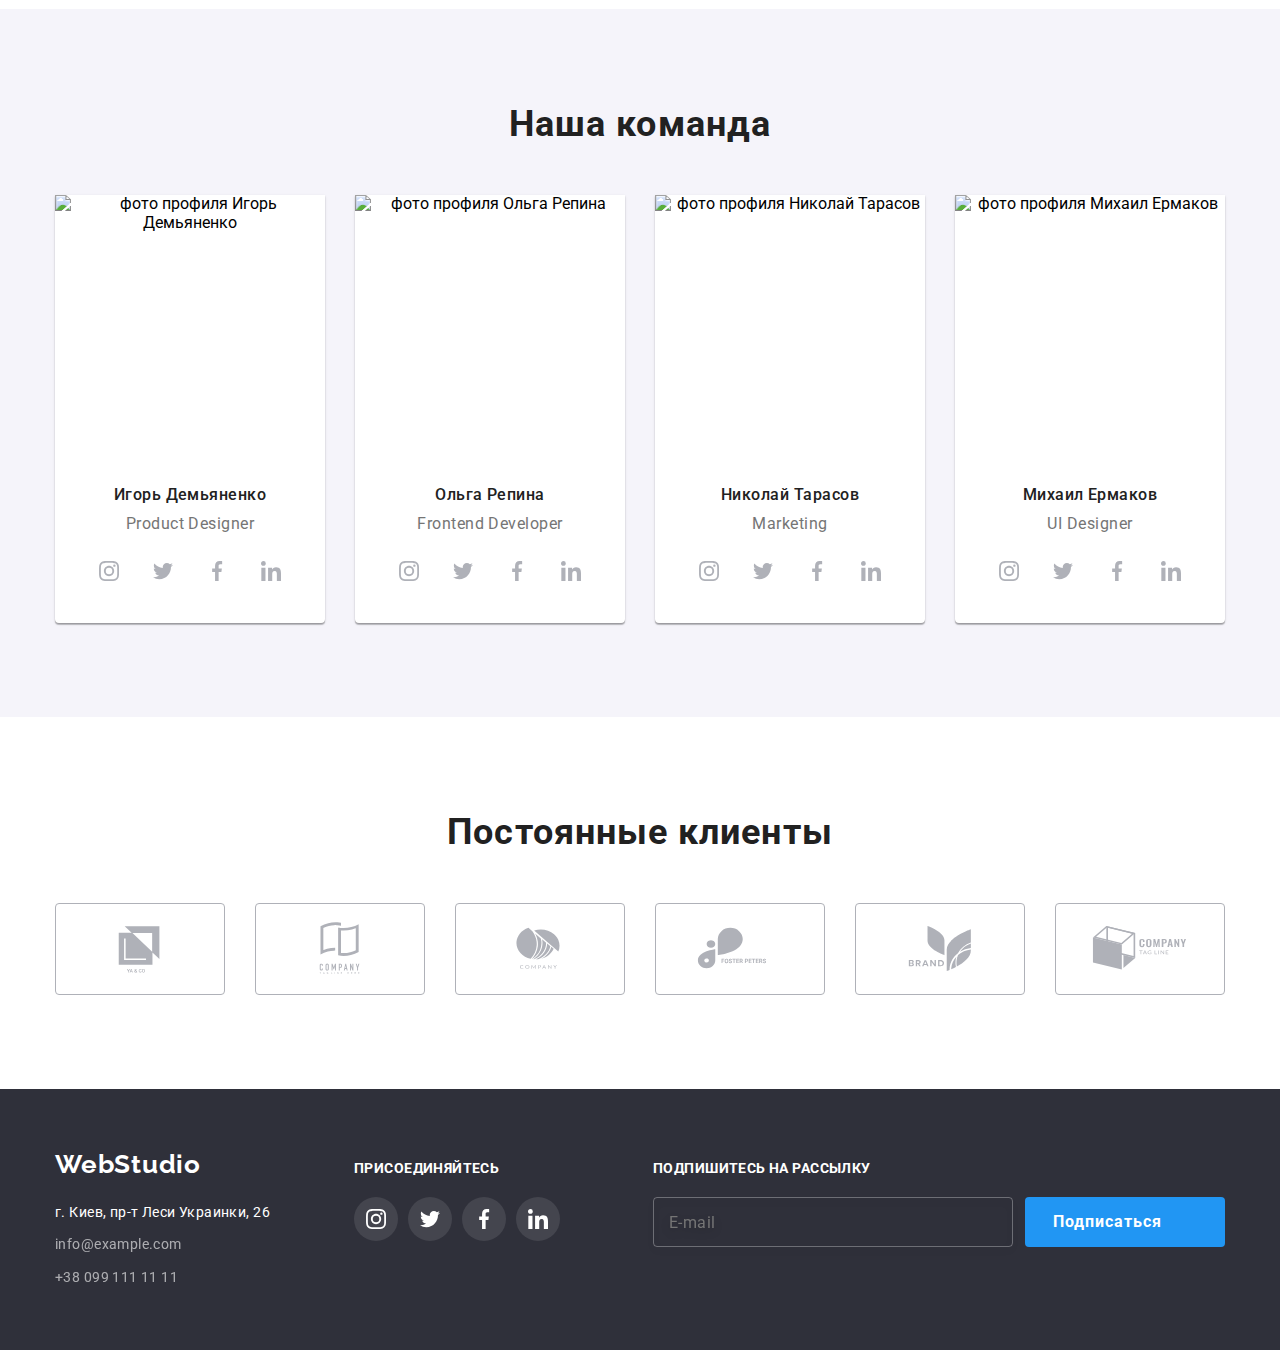
==== commit 055758fd: "update html&css for BEM met" ====
--- a/index.html
+++ b/index.html
@@ -15,38 +15,37 @@
       rel="stylesheet"
       href="https://cdn.jsdelivr.net/npm/modern-normalize@1.1.0/modern-normalize.min.css"
     />
-    <link rel="stylesheet" href="./css/styles.css" />
     <link rel="stylesheet" href="./css/main.min.css" />
   </head>
   <body>
     <header class="page-header">
-      <div class="container page-header-container">
+      <div class="container page-header_container">
         <nav class="page-nav">
-          <a class="link logo" href="" lang="en"> <span class="logo-part">Web</span>Studio</a>
+          <a class="link logo" href="" lang="en"> <span class="logo__part">Web</span>Studio</a>
           <ul class="list menu">
-            <li class="menu-item">
-              <a class="link menu-link menu-link-current" href="./index.html">Студия</a>
-            </li>
-            <li class="menu-item">
-              <a class="link menu-link" href="./portfolio.html">Портфолио</a>
-            </li>
-            <li class="menu-item">
-              <a class="link menu-link" href="#contacts">Контакты</a>
+            <li class="menu__item">
+              <a class="link menu__link menu__link_current" href="./index.html">Студия</a>
+            </li>
+            <li class="menu__item">
+              <a class="link menu__link" href="./portfolio.html">Портфолио</a>
+            </li>
+            <li class="menu__item">
+              <a class="link menu__link" href="#contacts">Контакты</a>
             </li>
           </ul>
         </nav>
         <ul class="list contact-header">
           <li class="contact-item-list">
             <a class="link contact-item" href="mailto:info@devstudio.com">
-              <svg class="contact-item-icon" width="16" height="12">
+              <svg class="contact-item__icon" width="16" height="12">
                 <use href="./images/sprite.svg#icon-envelope"></use>
               </svg>
               info@devstudio.com
             </a>
           </li>
-          <li class="contact-item-list">
+          <li class="contact-header__list">
             <a class="link contact-item" href="tel:+380961111111">
-              <svg class="contact-item-icon" width="10" height="16">
+              <svg class="contact-item__icon" width="10" height="16">
                 <use href="./images/sprite.svg#icon-smartphone"></use>
               </svg>
               +38 096 111 11 11
--- a/css/main.min.css
+++ b/css/main.min.css
@@ -1 +1 @@
-:root{--primary-font: "Roboto", sans-serif;--secondary-font: "Raleway", sans-serif;--main-text-color-dark-theme: #ffffff;--main-text-color-white-theme: #212121;--secondary-text-color-white-theme: #757575;--accent-color: #2196f3;--main-background-color: #2f303a;--transition-duration-and-func: 250ms cubic-bezier(0.4, 0, 0.2, 1)}/*# sourceMappingURL=main.min.css.map */+:root{--primary-font: "Roboto", sans-serif;--secondary-font: "Raleway", sans-serif;--main-text-color-dark-theme: #ffffff;--main-text-color-white-theme: #212121;--secondary-text-color-white-theme: #757575;--accent-color: #2196f3;--main-background-color: #2f303a;--transition-duration-and-func: 250ms cubic-bezier(0.4, 0, 0.2, 1)}.visually-hidden{position:absolute;width:1px;height:1px;margin:-1px;border:0;padding:0;white-space:nowrap;clip-path:inset(100%);clip:rect(0 0 0 0);overflow:hidden}.clients-list-link,.social-list-link,.occupation-name,.advantages-item-container,.modal-close-button{display:flex;justify-content:center;align-items:center}h1,h2,h3,h4,p{margin-top:0;margin-bottom:0}ul,ol{margin-top:0;margin-bottom:0;padding-left:0}img{display:block}.list{list-style:none}.link{text-decoration:none}body{font-family:var(--primary-font)}button{cursor:pointer}.section{padding-top:94px;padding-bottom:94px}.container{width:1200px;margin-left:auto;margin-right:auto;padding-left:15px;padding-right:15px}.subtitle{text-align:center;margin-bottom:50px;font-weight:700;font-size:36px;line-height:1.17;letter-spacing:.03em;color:var(--main-text-color-white-theme)}.card-title{margin-bottom:16px;font-size:16px;line-height:1.19;letter-spacing:.03em;color:var(--secondary-text-color-white-theme)}.backdrop{position:fixed;top:0;left:0;z-index:100;width:100%;height:100%;background-color:rgba(0,0,0,.2);transition:opacity var(--transition-duration-and-func),visibility var(--transition-duration-and-func)}.modal{position:absolute;padding:40px;top:50%;left:50%;transform:translate(-50%, -50%);width:528px;height:581px;background-color:#fff}.backdrop.is-hidden{opacity:0;visibility:hidden;pointer-events:none}.modal-close-button{position:absolute;top:8px;right:8px;background-color:rgba(0,0,0,0);border:1px solid rgba(0,0,0,.1);width:30px;height:30px;border-radius:50%;transition:fill var(--transition-duration-and-func)}.modal-close-button:hover,.modal-close-button:focus{fill:var(--accent-color)}.modal-form{display:flex;flex-direction:column}.modal-form-title{margin-bottom:10px;font-weight:700;font-size:20px;line-height:1.15;letter-spacing:.03em;text-align:center;color:#212121}.modal-form-input{width:100%;height:40px;padding-left:42px;border:1px solid rgba(33,33,33,.2);border-radius:4px;transition:border-color var(--transition-duration-and-func)}.modal-form-input:focus{outline:none;border-color:var(--accent-color)}.modal-form-label-name{display:block;font-weight:400;font-size:12px;line-height:1.17;letter-spacing:.01em;color:#757575;margin-bottom:4px}.modal-form-label:not(:nth-child(4)){margin-bottom:10px}.modal-form-icon{position:absolute;top:50%;left:12px;transform:translate(0, -50%);transition:fill var(--transition-duration-and-func)}.modal-form-input:focus+.modal-form-icon{fill:var(--accent-color)}.modal-form-input-container{position:relative;display:block}.modal-form-comments{display:block;width:100%;height:120px;resize:none;padding:12px 16px;border:1px solid rgba(33,33,33,.2);border-radius:4px;transition:border-color var(--transition-duration-and-func)}.modal-form-comments:focus{outline:none;border-color:var(--accent-color)}.modal-form-comments::placeholder{font-style:normal;font-weight:400;font-size:12px;line-height:1.17;letter-spacing:.01em;color:rgba(117,117,117,.5)}.modal-form-descr{display:flex;align-items:center;margin-top:20px;margin-bottom:30px;font-weight:400;font-size:14px;line-height:1.71;letter-spacing:.03em;color:#757575}.modal-form-descr::before{display:block;position:relative;content:"";margin-right:9px;width:16px;height:16px;border:solid 2px;border-radius:2px;border-color:#212121;cursor:pointer}.modal-form-check:checked+.modal-form-descr::before{background-color:var(--accent-color);border-color:var(--accent-color);background-image:url(../images/modal/check.svg);background-repeat:no-repeat;background-size:contain;background-position:50% 50%}.modal-form-check:focus+.modal-form-descr::before{border-color:var(--accent-color)}.modal-form-submit{align-self:center;padding-top:10px;padding-right:22px;padding-bottom:10px;padding-left:22px;min-width:200px;border-radius:4px;border:none;display:block;font-weight:700;font-size:16px;line-height:1.88;letter-spacing:.06em;color:var(--main-text-color-dark-theme);background-color:var(--accent-color);transition:box-shadow var(--transition-duration-and-func)}.modal-form-submit:hover,.modal-form-submit:focus{box-shadow:0px 4px 4px rgba(0,0,0,.15)}.modal-form-contract-descr{font-weight:400;font-size:14px;line-height:1.71;letter-spacing:.03em;color:var(--accent-color)}.page-header{padding-top:24px;padding-bottom:24px;border-bottom:1px solid rgba(236,236,236,.5137254902)}.page-header_container{display:flex;align-items:center;justify-content:space-between}.page-nav{display:flex;align-items:center}.menu{display:flex;align-items:center}.menu__item:not(:last-child){margin-right:50px}.logo{margin-right:93px;font-family:var(--secondary-font);font-weight:700;font-size:26px;line-height:1.2;letter-spacing:.03em;color:var(--main-text-color-white-theme)}.logo__part{color:var(--accent-color);font-weight:700;font-size:26px;line-height:1.2;letter-spacing:.03em}.menu__link{position:relative;display:block;font-weight:500;font-size:14px;line-height:1.14;letter-spacing:.02em;color:var(--main-text-color-white-theme);transition:color var(--transition-duration-and-func)}.menu__link:hover,.menu__link:focus{color:var(--accent-color)}.menu__link_current{color:var(--accent-color)}.menu__link_current::after{display:block;position:absolute;content:"";left:0;bottom:-33px;width:100%;height:4px;background:var(--accent-color);border-radius:2px}.contact-header{display:flex;align-items:flex-end;font-weight:500;font-size:14px;line-height:1.14;letter-spacing:.02em;color:var(--secondary-text-color-white-theme)}.contact-item{display:flex;align-items:center;transition:color var(--transition-duration-and-func);color:inherit}.contact-item:hover,.contact-item:focus{color:var(--accent-color)}.contact-item__icon{margin-right:10px;fill:var(--secondary-text-color-white-theme);transition:fill var(--transition-duration-and-func)}.contact-item:hover .contact-item__icon,.contact-item:focus .contact-item__icon{fill:var(--accent-color)}.contact-header__list:last-child{margin-left:30px}.hero-section{padding-top:200px;padding-bottom:200px;background-image:linear-gradient(rgba(47, 48, 58, 0.4), rgba(47, 48, 58, 0.4)),url("../images/hero/bg.jpg");background-color:#c4c4c4;background-size:cover;background-position:50% 50%;background-repeat:no-repeat;max-width:1600px;margin-left:auto;margin-right:auto}.hero-button{padding-top:10px;padding-right:22px;padding-bottom:10px;padding-left:22px;min-width:200px;border-radius:4px;border:none;display:block;margin-left:auto;margin-right:auto;margin-top:30px;font-weight:700;font-size:16px;line-height:1.88;letter-spacing:.06em;color:var(--main-text-color-dark-theme);background-color:var(--accent-color)}.advantages-list{display:flex;align-items:center;justify-content:space-between}.advantages-item-container{height:120px;background-color:#f5f4fa;border-radius:4px;border:none;margin-bottom:30px}.advantages-item-icon{width:70px;height:70px}.page-title{width:700px;margin-left:auto;margin-right:auto;font-weight:900;font-size:44px;line-height:1.5;letter-spacing:.06em;text-align:center;text-transform:uppercase;color:var(--main-text-color-dark-theme)}.advantages-item:not(:last-child){margin-right:30px}.advantages-name{margin-bottom:10px;font-weight:700;font-size:14px;line-height:1.14;letter-spacing:.03em;text-transform:uppercase;color:var(--main-text-color-white-theme)}.advantages-descrp{min-width:270px;font-weight:400;font-size:14px;line-height:1.71;letter-spacing:.03em;color:var(--secondary-text-color-white-theme)}.occupation-section{padding-bottom:94px}.occupation-img{max-width:100%;height:auto}.occupation-item{position:relative;display:block}.occupation-list{display:flex;justify-content:space-between}.occupation-name-container{position:absolute}.occupation-name{position:absolute;left:0;bottom:0;width:100%;height:70px;font-weight:700;font-size:14px;line-height:1.14;letter-spacing:.03em;text-transform:uppercase;color:var(--main-text-color-dark-theme);background-color:rgba(47,48,58,.8)}.team-section{background-color:#f5f4fa}.team-list{display:flex;justify-content:space-between}.subtitle-container{padding-top:30px;padding-bottom:30px}.colleagues-name{margin-bottom:10px;font-weight:500;font-size:16px;line-height:1.19;letter-spacing:.03em;color:var(--main-text-color-white-theme)}.team-item{background-color:#fff;text-align:center;box-shadow:0px 1px 3px rgba(0,0,0,.12),0px 1px 1px rgba(0,0,0,.14),0px 2px 1px rgba(0,0,0,.2);border-radius:0px 0px 4px 4px}.social-list{display:flex;justify-content:center;gap:10px}.social-list-link{width:44px;height:44px;border-radius:50%;background-color:#fff;transition:background-color var(--transition-duration-and-func)}.social-list-link:hover,.social-list-link:focus{background-color:var(--accent-color)}.social-list-icon{fill:#afb1b8;width:20px;height:20px;transition:fill var(--transition-duration-and-func)}.social-list-link:hover .social-list-icon,.social-list-link:focus .social-list-icon{fill:#fff}.clients-list{display:flex;justify-content:space-between}.clients-list-link{width:170px;height:92px;border:1px solid #afb1b8;border-radius:4px;transition:border-color var(--transition-duration-and-func)}.clients-list-link:hover,.clients-list-link:focus{border-color:var(--accent-color)}.clients-list-icon{fill:#afb1b8;width:106px;height:60px;transition:fill var(--transition-duration-and-func)}.clients-list-link:hover .clients-list-icon,.clients-list-link:focus .clients-list-icon{fill:var(--accent-color)}.footer-container{display:flex;align-items:baseline;justify-content:space-between}.footer-container-adress{flex-grow:1;margin-right:70px}.page-footer{background-color:#2f303a;padding-top:60px;padding-bottom:60px}.logo-footer{font-family:var(--secondary-font);font-weight:700;font-size:26px;line-height:1.2;letter-spacing:.03em;color:var(--main-text-color-dark-theme)}.contacts{font-style:normal;margin-top:20px}.contact-item:not(:last-child){margin-bottom:9px}.contact-footer{font-weight:400;font-size:14px;line-height:1.7;letter-spacing:.03em;color:var(--main-text-color-dark-theme)}.contact-address{color:inherit}.contact-link{color:inherit;opacity:60%}.social-list-link-footer{background-color:rgba(255,255,255,.1)}.social-list-icon-footer{fill:#fff}.title-social-list{margin-bottom:20px;font-weight:700;font-size:14px;line-height:1.14;letter-spacing:.03em;text-transform:uppercase;color:var(--main-text-color-dark-theme)}.footer-social-list{display:block}.footer-container-social-links{margin-right:93px}.footer-subscr-input{width:360px;height:50px;padding:15px;border:1px solid rgba(255,255,255,.3);filter:drop-shadow(0px 4px 4px rgba(0, 0, 0, 0.15));border-radius:4px;background-color:rgba(0,0,0,0);font-weight:400;font-size:16px;line-height:1.25;letter-spacing:.03em;color:rgba(255,255,255,.6);margin-right:12px}.footer-subscr-input:focus{outline:none}.footer-subscr-button{width:200px;height:50px}.footer-form{display:flex;align-items:center}.footer-subscr-button{padding-top:10px;padding-right:28px;padding-bottom:10px;padding-left:28px;min-width:200px;border-radius:4px;border:none;display:block;font-weight:700;font-size:16px;line-height:1.88;letter-spacing:.06em;color:var(--main-text-color-dark-theme);background-color:var(--accent-color);transition:box-shadow var(--transition-duration-and-func)}.footer-button-wrapper{display:flex;justify-content:space-between;align-items:center}.footer-subscr-name,.footer-subscr-icon{display:block}.button-works-list{display:flex;justify-content:center;gap:8px;margin-bottom:50px}.portfolio-list{display:flex;flex-wrap:wrap;gap:30px}.portfolio-container{padding-left:24px;padding-right:24px;padding-top:20px;padding-bottom:20px;border-bottom:1px solid #eee;border-left:1px solid #eee;border-right:1px solid #eee;background-color:#fff}.works-button{padding-top:6px;padding-right:22px;padding-bottom:6px;padding-left:22px;border-radius:4px;border:none;font-weight:500;font-size:16px;line-height:1.62;letter-spacing:.03em;background-color:#f5f4fa;color:var(--main-text-color-white-theme);transition:background-color var(--transition-duration-and-func),color var(--transition-duration-and-func),box-shadow var(--transition-duration-and-func)}.works-button:hover,.works-button:focus{background-color:var(--accent-color);color:var(--main-text-color-dark-theme);box-shadow:0px 4px 4px rgba(0,0,0,.25)}.portfolio-container__ocupation-title{font-weight:400;font-size:16px;line-height:1.88;letter-spacing:.03em;color:var(--secondary-text-color-white-theme)}.portfolio-list__item{display:block}.portfolio-link{display:block;max-width:370px;background-color:#fff;transition:box-shadow var(--transition-duration-and-func)}.portfolio-link:hover,.portfolio-link:focus{box-shadow:0px 1px 1px rgba(0,0,0,.12),0px 4px 4px rgba(0,0,0,.06),1px 4px 6px rgba(0,0,0,.16)}.portfolio-list-container{position:relative;overflow:hidden}.portfolio-overlay{position:absolute;top:0;left:0;overflow:auto;transform:translate(0, 101%);transition:transform var(--transition-duration-and-func);display:block;width:100%;height:100%;padding-top:63px;padding-right:24px;padding-bottom:63px;padding-left:24px;background-color:rgba(33,150,243,.9);font-weight:400;font-size:18px;line-height:1.56;letter-spacing:.03em;color:var(--main-text-color-dark-theme)}.portfolio-link:hover .portfolio-overlay,.portfolio-link:focus .portfolio-overlay{transform:translate(0, 0)}.portfolio-container__title{margin-bottom:4px;font-weight:700;font-size:18px;line-height:2;letter-spacing:.06em;color:var(--main-text-color-white-theme)}/*# sourceMappingURL=main.min.css.map */